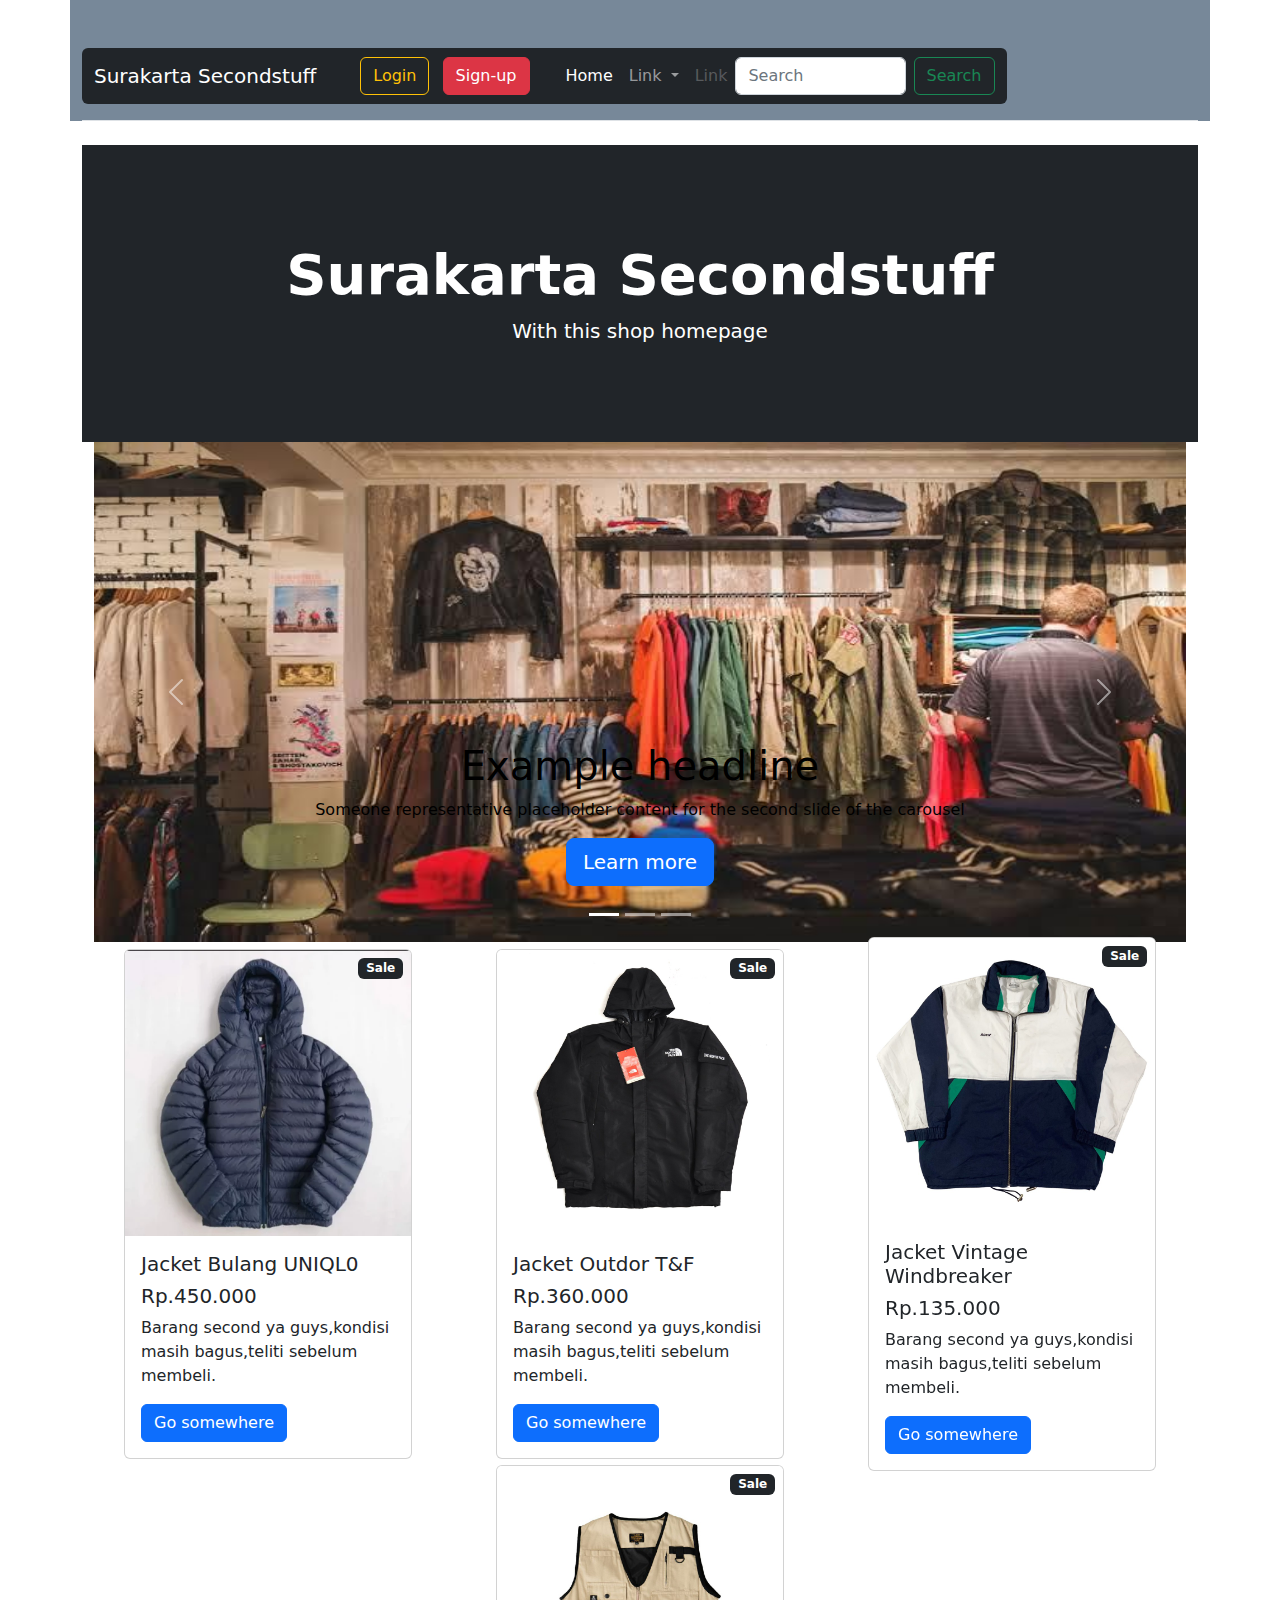
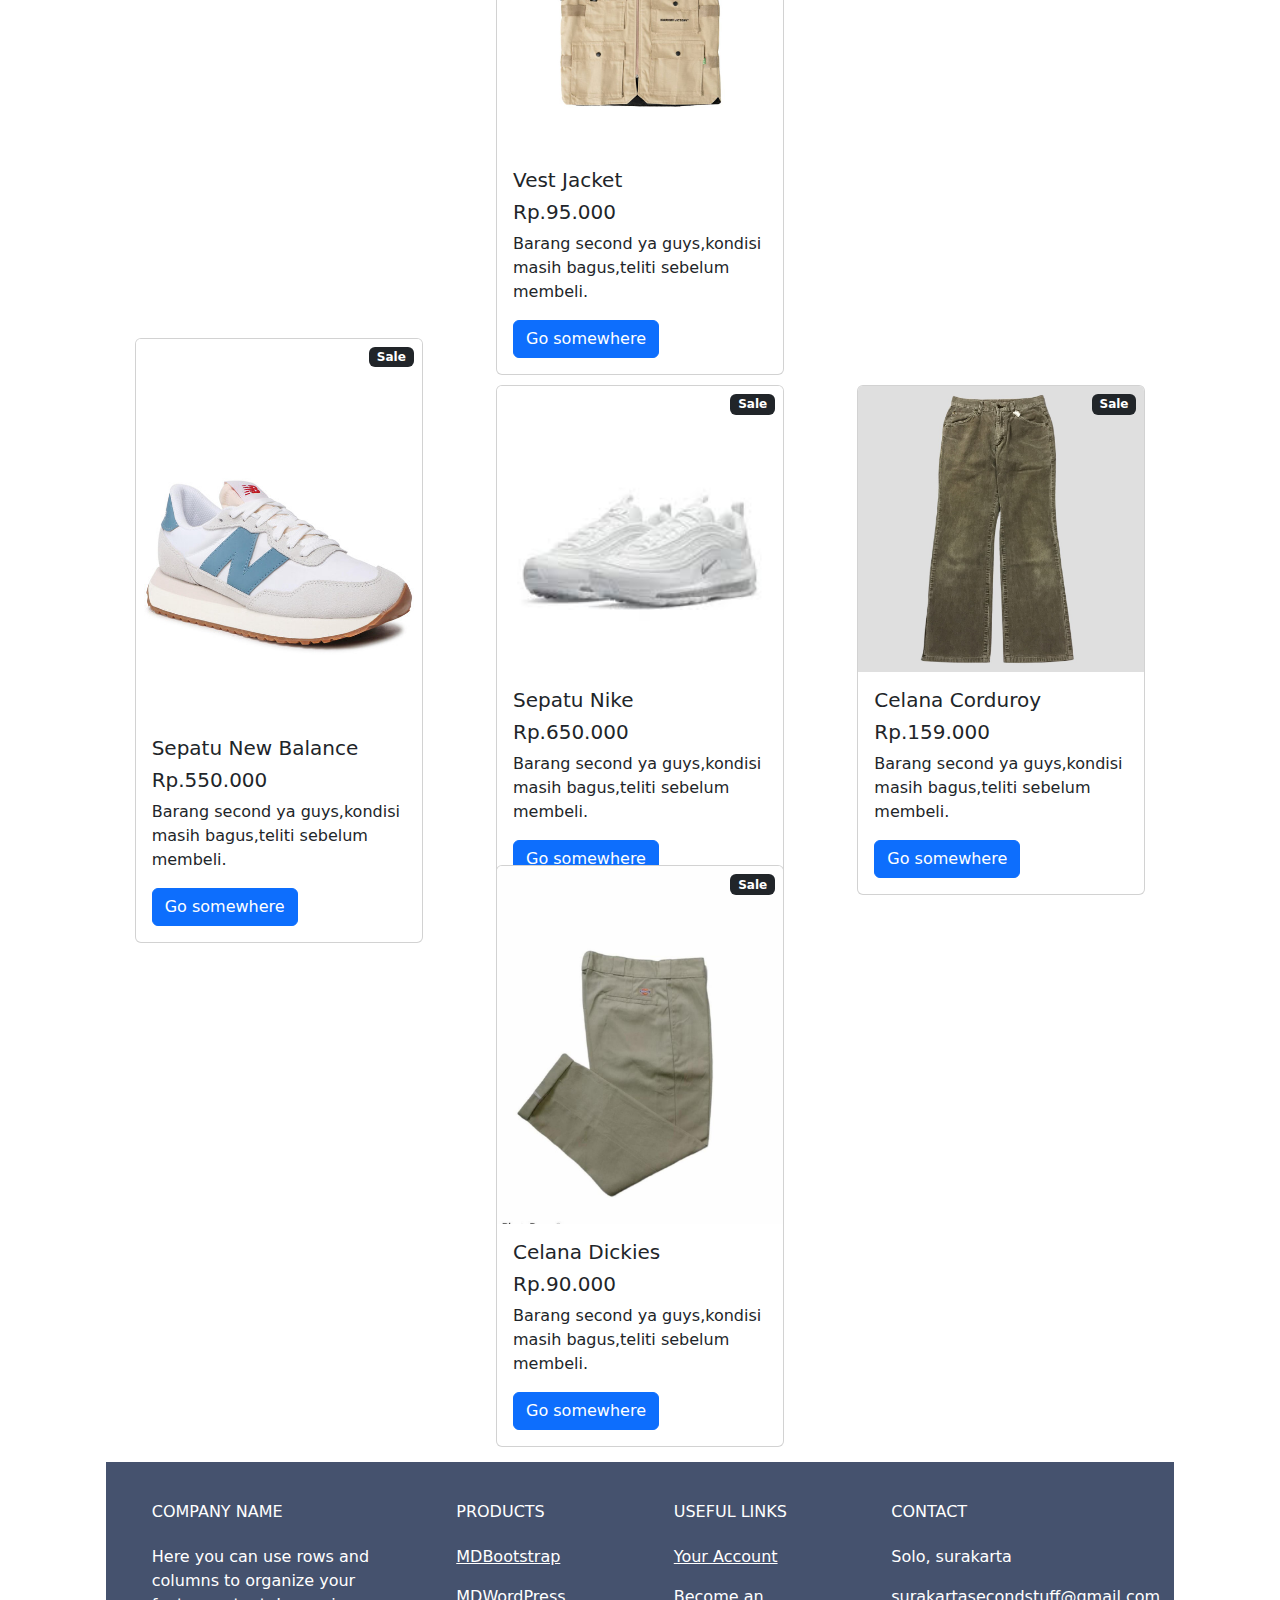
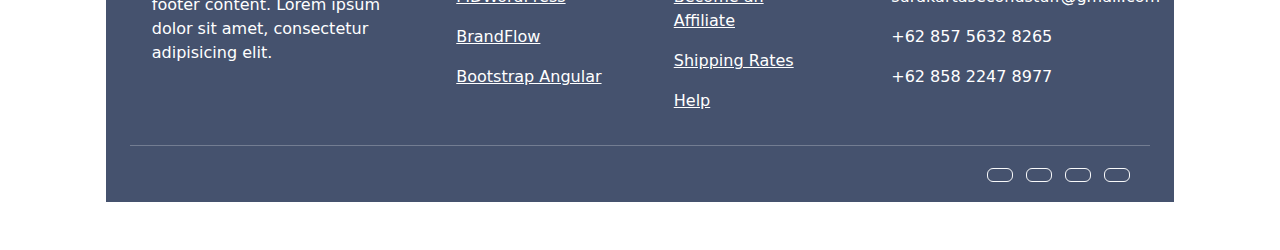
==== pertemuan5/code_navigasi.html @ 0fd48be4 "Add files via upload" ====
<!DOCTYPE html>
<html lang="en">

<head>
    <meta name="viewport" content="width=device-width, initial-scale=1.0" />
    <title>Layouting</title>
    <link rel="stylesheet" href="css/bootstrap.min.css" />
    <script src="js/bootstrap.min.js"></script>
    <link href="https://cdn.jsdelivr.net/npm/bootstrap@5.0.2/dist/css/bootstrap.min.css" rel="stylesheet" integrity="sha384-EVSTQN3/azprG1Anm3QDgpJLIm9Nao0Yz1ztcQTwFspd3yD65VohhpuuCOmLASjC" crossorigin="anonymous">
</head>


<body>
    <div class="container" style="background-color:rgb(119, 136, 153)">
        <header class="d-flex flex-wrap align-items-center justify-content-center justify-content-md-between py-3 mb-4 border-bottom">
            <a href="/" class="d-flex align-items-center col-md-3 mb-2 mb-md-0 text-dark text-decoration-none">
                <svg class="bi me-2" width="40" height="32" role="img" aria-label="Bootstrap"><use xlink:href="#bootstrap"></use></svg>
            </a>

            <nav class="navbar navbar-expand-lg rounded navbar-dark bg-dark">
                <div class="container">
                    <a class="navbar-brand" href="#">Surakarta Secondstuff</a>
                    <button class="navbar-toggler" type="button" data-bs-toggle="collapse" data-bs-target="#navbarScroll" aria-controls="navbarScroll" aria-expanded="false" aria-label="Toggle navigation">
                    <span class="navbar-toggler-icon"></span>
                  </button>
                    <div class="col-md-3 text-center">
                        <button type="button" class="btn btn-outline-warning me-2">Login</button>
                        <button type="button" class="btn btn-danger">Sign-up</button>
                    </div>
                    <div class="collapse navbar-collapse" id="navbarScroll">
                        <ul class="navbar-nav me-auto my-2 my-lg-0 navbar-nav-scroll" style="--bs-scroll-height: 100px;">
                            <li class="nav-item">
                                <a class="nav-link active" aria-current="page" href="#">Home</a>
                            </li>
                            <li class="nav-item dropdown">
                                <a class="nav-link dropdown-toggle" href="#" id="navbarScrollingDropdown" role="button" data-bs-toggle="dropdown" aria-expanded="false">
                          Link
                        </a>
                                <ul class="dropdown-menu" aria-labelledby="navbarScrollingDropdown">
                                    <li><a class="dropdown-item" href="#">Action</a></li>
                                    <li><a class="dropdown-item" href="#">Another action</a></li>
                                    <li>
                                        <hr class="dropdown-divider">
                                    </li>
                                    <li><a class="dropdown-item" href="#">Something else here</a></li>
                                </ul>
                            </li>
                            <li class="nav-item">
                                <a class="nav-link disabled" href="#" tabindex="-1" aria-disabled="true">Link</a>
                            </li>
                        </ul>
                        <form class="d-flex">
                            <input class="form-control me-2" type="search" placeholder="Search" aria-label="Search">
                            <button class="btn btn-outline-success" type="submit">Search</button>
                        </form>
                    </div>
                </div>
            </nav>
        </header>
    </div>
    <div class="container">
        <header class="bg-dark py-5">
            <div class="container px-4 px-lg-5 my-5">
                <div class="text-center text-white">
                    <h1 class="display-4 fw-bolder">Surakarta Secondstuff</h1>
                    <p class="lead fw-normal text-50 mb-0">With this shop homepage </p>
                </div>
            </div>
        </header>
        <div class="container" style="background-color:rgb(255, 255, 255)">
            <div id="myCarousel" class="carousel slide" data-bs-ride="carousel">
                <div class="carousel-indicators">
                    <button type="button" data-bs-target="#myCarousel" data-bs-slide-to="0" class="active" aria-label="Slide 1" aria-current="true"></button>
                    <button type="button" data-bs-target="#myCarousel" data-bs-slide-to="1" aria-label="Slide 2" class=""></button>
                    <button type="button" data-bs-target="#myCarousel" data-bs-slide-to="2" aria-label="Slide 3" class=""></button>
                </div>
                <div class="carousel-inner">
                    <div class="carousel-item active">
                        <img src="image/toko.jpeg" height="500px" class="d-block w-100" alt="....">
                        <div class="container">
                            <div class="carousel-caption text-start">
                                <div class="text-center text-black">
                                    <h1>Example headline</h1>
                                    <p>Someone representative placeholder content for the second slide of the carousel</p>
                                    <p><a class="btn btn-lg btn-primary" href="#">Learn more</a></p>
                                </div>
                            </div>
                        </div>
                    </div>
                    <div class="carousel-item">
                        <img src="image/toko2.jpg.crdownload" height="500px" class="d-block w-100" alt="....">
                        <div class="container">
                            <div class="carousel-caption">
                                <div class="text-center text-black">
                                    <h1>Another example headline.</h1>
                                    <p>Some representative placeholder content for the second slide of the carousel.</p>
                                    <p><a class="btn btn-lg btn-primary" href="#">Learn more</a></p>
                                </div>
                            </div>
                        </div>
                    </div>
                    <div class="carousel-item">
                        <img src="image/tortonadi.jpg" height="500px" class="d-block w-100" alt="....">
                        <div class="container">
                            <div class="carousel-caption text-end">
                                <div class="text-center text-black">
                                    <h1>One more for good measure.</h1>
                                    <p>Some representative placeholder content for the third slide of this carousel.</p>
                                    <p><a class="btn btn-lg btn-primary" href="#">Browse gallery</a></p>
                                </div>
                            </div>
                        </div>
                    </div>
                </div>
                <button class="carousel-control-prev" type="button" data-bs-target="#myCarousel" data-bs-slide="prev">
      <span class="carousel-control-prev-icon" aria-hidden="true"></span>
      <span class="visually-hidden">Previous</span>
    </button>
                <button class="carousel-control-next" type="button" data-bs-target="#myCarousel" data-bs-slide="next">
      <span class="carousel-control-next-icon" aria-hidden="true"></span>
      <span class="visually-hidden">Next</span>
    </button>
            </div>
            <div class="row my-1 ">
                <div class="col-xl col-6 d-flex align-items-center justify-content-center my-2" style="height: 500px;">
                    <div class="card" style="width: 18rem;">
                        <div class="badge bg-dark text-white position-absolute" style="top : 0.5rem ; right : 0.5rem">Sale</div>
                        <img src="image/jaketbulangjpeg.webp" class="card-img-top" alt="...">
                        <div class="card-body">
                            <h5 class="card-title">Jacket Bulang UNIQL0</h5>
                            <h5 class="card-title">Rp.450.000</h5>
                            <p class="card-text">Barang second ya guys,kondisi masih bagus,teliti sebelum membeli.</p>
                            <a href="#" class="btn btn-primary">Go somewhere</a>
                        </div>
                    </div>
                </div>
                <div class="col-xl col-6 d-flex align-items-center justify-content-center my-2" style="height:  500px;">
                    <div class="card" style="width: 18rem;">
                        <div class="badge bg-dark text-white position-absolute" style="top : 0.5rem ; right : 0.5rem">Sale</div>
                        <img src="image/jaketoutdor.jpg" class="card-img-top" alt="...">
                        <div class="card-body">
                            <h5 class="card-title">Jacket Outdor T&F</h5>
                            <h5 class="card-title">Rp.360.000</h5>
                            <p class="card-text">Barang second ya guys,kondisi masih bagus,teliti sebelum membeli.</p>
                            <a href="#" class="btn btn-primary">Go somewhere</a>
                        </div>
                    </div>
                </div>
                <div class="col-xl col-6 d-flex align-items-center justify-content-center my-2" style="height: 500px; ">
                    <div class="card" style="width: 18rem;">
                        <div class="badge bg-dark text-white position-absolute" style="top : 0.5rem ; right : 0.5rem">Sale</div>
                        <img src="image/jaketvintage.jpg" class="card-img-top" alt="...">
                        <div class="card-body">
                            <h5 class="card-title">Jacket Vintage Windbreaker</h5>
                            <h5 class="card-title">Rp.135.000</h5>
                            <p class="card-text">Barang second ya guys,kondisi masih bagus,teliti sebelum membeli.</p>
                            <a href="#" class="btn btn-primary">Go somewhere</a>
                        </div>
                    </div>
                </div>
                <div class="col-xl col-6 d-flex align-items-center justify-content-center my-2" style="height: 500px; ">
                    <div class="card" style="width: 18rem;">
                        <div class="badge bg-dark text-white position-absolute" style="top : 0.5rem ; right : 0.5rem">Sale</div>
                        <img src="image/vest jaket.jpg" class="card-img-top" alt="...">
                        <div class="card-body">
                            <h5 class="card-title">Vest Jacket </h5>
                            <h5 class="card-title">Rp.95.000</h5>
                            <p class="card-text">Barang second ya guys,kondisi masih bagus,teliti sebelum membeli.</p>
                            <a href="#" class="btn btn-primary">Go somewhere</a>
                        </div>
                    </div>
                </div>
            </div>
            <div class="row mx-1">
                <div class="col-xl col-6 d-flex align-items-center justify-content-center my-2" style="height: 500px; ">
                    <div class="card" style="width: 18rem;">
                        <div class="badge bg-dark text-white position-absolute" style="top : 0.5rem ; right : 0.5rem">Sale</div>
                        <img src="image/sepatu new balance.jpg" class="card-img-top" alt="...">
                        <div class="card-body">
                            <h5 class="card-title">Sepatu New Balance</h5>
                            <h5 class="card-title">Rp.550.000</h5>
                            <p class="card-text">Barang second ya guys,kondisi masih bagus,teliti sebelum membeli.</p>
                            <a href="#" class="btn btn-primary">Go somewhere</a>
                        </div>
                    </div>
                </div>
                <div class="col-xl col-6 d-flex align-items-center justify-content-center my-2" style="height:  500px; ">
                    <div class="card" style="width: 18rem;">
                        <div class="badge bg-dark text-white position-absolute" style="top : 0.5rem ; right : 0.5rem">Sale</div>
                        <img src="image/niqe.jpg" class="card-img-top" alt="...">
                        <div class="card-body">
                            <h5 class="card-title">Sepatu Nike</h5>
                            <h5 class="card-title">Rp.650.000</h5>
                            <p class="card-text">Barang second ya guys,kondisi masih bagus,teliti sebelum membeli.</p>
                            <a href="#" class="btn btn-primary">Go somewhere</a>
                        </div>
                    </div>
                </div>
                <div class="col-xl col-6 d-flex align-items-center justify-content-center my-2" style="height: 500px; ;">
                    <div class="card" style="width: 18rem;">
                        <div class="badge bg-dark text-white position-absolute" style="top : 0.5rem ; right : 0.5rem">Sale</div>
                        <img src="image/corduroy.jpg" class="card-img-top" alt="...">
                        <div class="card-body">
                            <h5 class="card-title">Celana Corduroy</h5>
                            <h5 class="card-title">Rp.159.000</h5>
                            <p class="card-text">Barang second ya guys,kondisi masih bagus,teliti sebelum membeli.</p>
                            <a href="#" class="btn btn-primary">Go somewhere</a>
                        </div>
                    </div>
                </div>
                <div class="col-xl col-6 d-flex align-items-center justify-content-center my-2" style="height: 500px; ">
                    <div class="card" style="width: 18rem;">
                        <div class="badge bg-dark text-white position-absolute" style="top : 0.5rem ; right : 0.5rem">Sale</div>
                        <img src="image/dickies.jpg" class="card-img-top" alt="...">
                        <div class="card-body">
                            <h5 class="card-title">Celana Dickies</h5>
                            <h5 class="card-title">Rp.90.000</h5>
                            <p class="card-text">Barang second ya guys,kondisi masih bagus,teliti sebelum membeli.</p>
                            <a href="#" class="btn btn-primary">Go somewhere</a>
                        </div>
                    </div>
                </div>
            </div>
            <div class="container my-5">
                <!-- Footer -->
                <footer class="text-center text-lg-start text-white" style="background-color: #45526e">
                    <!-- Grid container -->
                    <div class="container p-4 pb-0">
                        <!-- Section: Links -->
                        <section class="">
                            <!--Grid row-->
                            <div class="row">
                                <!-- Grid column -->
                                <div class="col-md-3 col-lg-3 col-xl-3 mx-auto mt-3">
                                    <h6 class="text-uppercase mb-4 font-weight-bold">
                                        Company name
                                    </h6>
                                    <p>
                                        Here you can use rows and columns to organize your footer content. Lorem ipsum dolor sit amet, consectetur adipisicing elit.
                                    </p>
                                </div>
                                <!-- Grid column -->

                                <hr class="w-100 clearfix d-md-none" />

                                <!-- Grid column -->
                                <div class="col-md-2 col-lg-2 col-xl-2 mx-auto mt-3">
                                    <h6 class="text-uppercase mb-4 font-weight-bold">Products</h6>
                                    <p>
                                        <a class="text-white">MDBootstrap</a>
                                    </p>
                                    <p>
                                        <a class="text-white">MDWordPress</a>
                                    </p>
                                    <p>
                                        <a class="text-white">BrandFlow</a>
                                    </p>
                                    <p>
                                        <a class="text-white">Bootstrap Angular</a>
                                    </p>
                                </div>
                                <!-- Grid column -->

                                <hr class="w-100 clearfix d-md-none" />

                                <!-- Grid column -->
                                <div class="col-md-3 col-lg-2 col-xl-2 mx-auto mt-3">
                                    <h6 class="text-uppercase mb-4 font-weight-bold">
                                        Useful links
                                    </h6>
                                    <p>
                                        <a class="text-white">Your Account</a>
                                    </p>
                                    <p>
                                        <a class="text-white">Become an Affiliate</a>
                                    </p>
                                    <p>
                                        <a class="text-white">Shipping Rates</a>
                                    </p>
                                    <p>
                                        <a class="text-white">Help</a>
                                    </p>
                                </div>

                                <!-- Grid column -->
                                <hr class="w-100 clearfix d-md-none" />

                                <!-- Grid column -->
                                <div class="col-md-4 col-lg-3 col-xl-3 mx-auto mt-3">
                                    <h6 class="text-uppercase mb-4 font-weight-bold">Contact</h6>
                                    <p><i class="fas fa-home mr-3"></i> Solo, surakarta </p>
                                    <p><i class="fas fa-envelope mr-3"></i> surakartasecondstuff@gmail.com</p>
                                    <p><i class="fas fa-phone mr-3"></i> +62 857 5632 8265</p>
                                    <p><i class="fas fa-print mr-3"></i> +62 858 2247 8977</p>
                                </div>
                                <!-- Grid column -->
                            </div>
                            <!--Grid row-->
                        </section>
                        <!-- Section: Links -->

                        <hr class="my-3">

                        <!-- Section: Copyright -->
                        <section class="p-3 pt-0">
                            <div class="row d-flex align-items-center">
                                <!-- Grid column -->
                                <div class="col-md-7 col-lg-8 text-center text-md-start">
                                </div>
                                <!-- Grid column -->

                                <!-- Grid column -->
                                <div class="col-md-5 col-lg-4 ml-lg-0 text-center text-md-end">
                                    <!-- Facebook -->
                                    <a class="btn btn-outline-light btn-floating m-1" class="text-white" role="button"><i class=""></i></a>

                                    <!-- Twitter -->
                                    <a class="btn btn-outline-light btn-floating m-1" class="text-white" role="button"><i class=""></i></a>

                                    <!-- Google -->
                                    <a class="btn btn-outline-light btn-floating m-1" class="text-white" role="button"><i class=""></i></a>

                                    <!-- Instagram -->
                                    <a class="btn btn-outline-light btn-floating m-1" class="text-white" role="button"><i class=""></i></a>
                                </div>
                                <!-- Grid column -->
                            </div>
                        </section>
                        <!-- Section: Copyright -->
                    </div>
                    <!-- Grid container -->
                </footer>
                <!-- Footer -->
            </div>
        </div>
    </div>
</body>

</html>
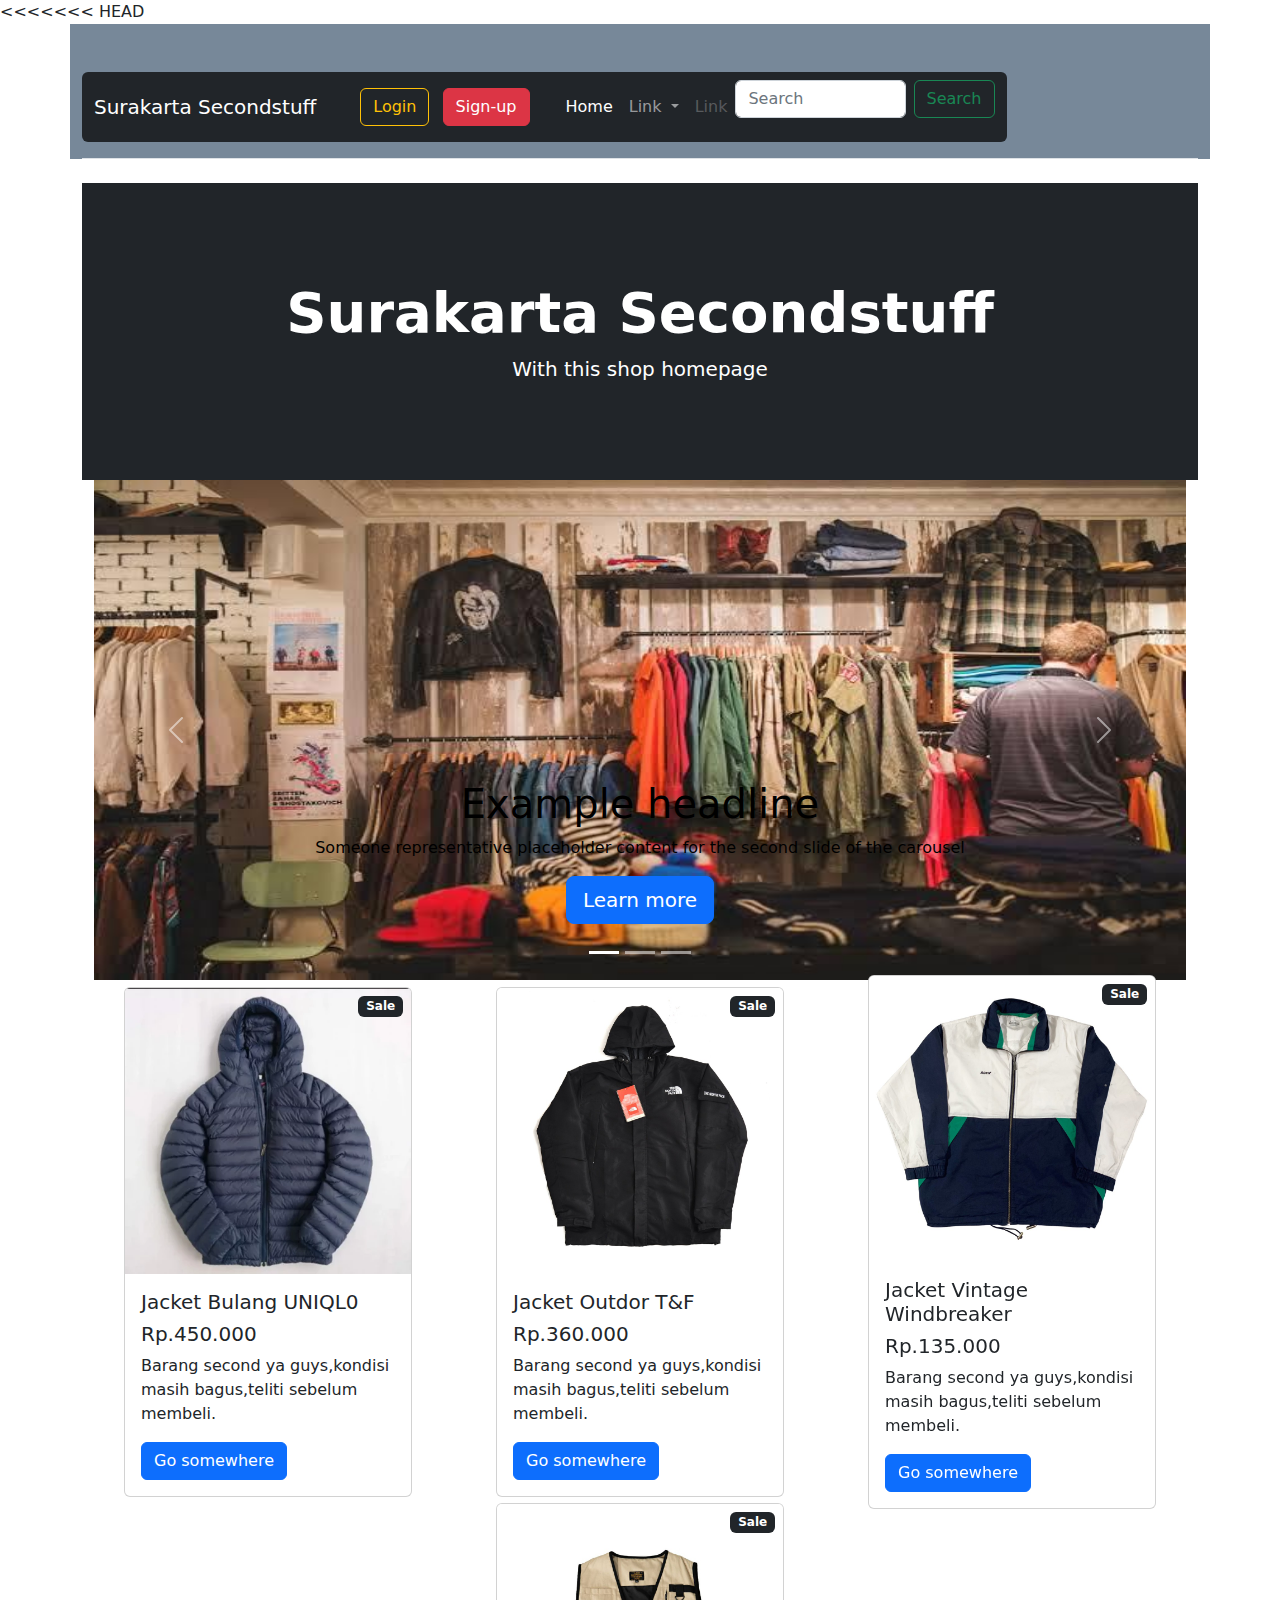
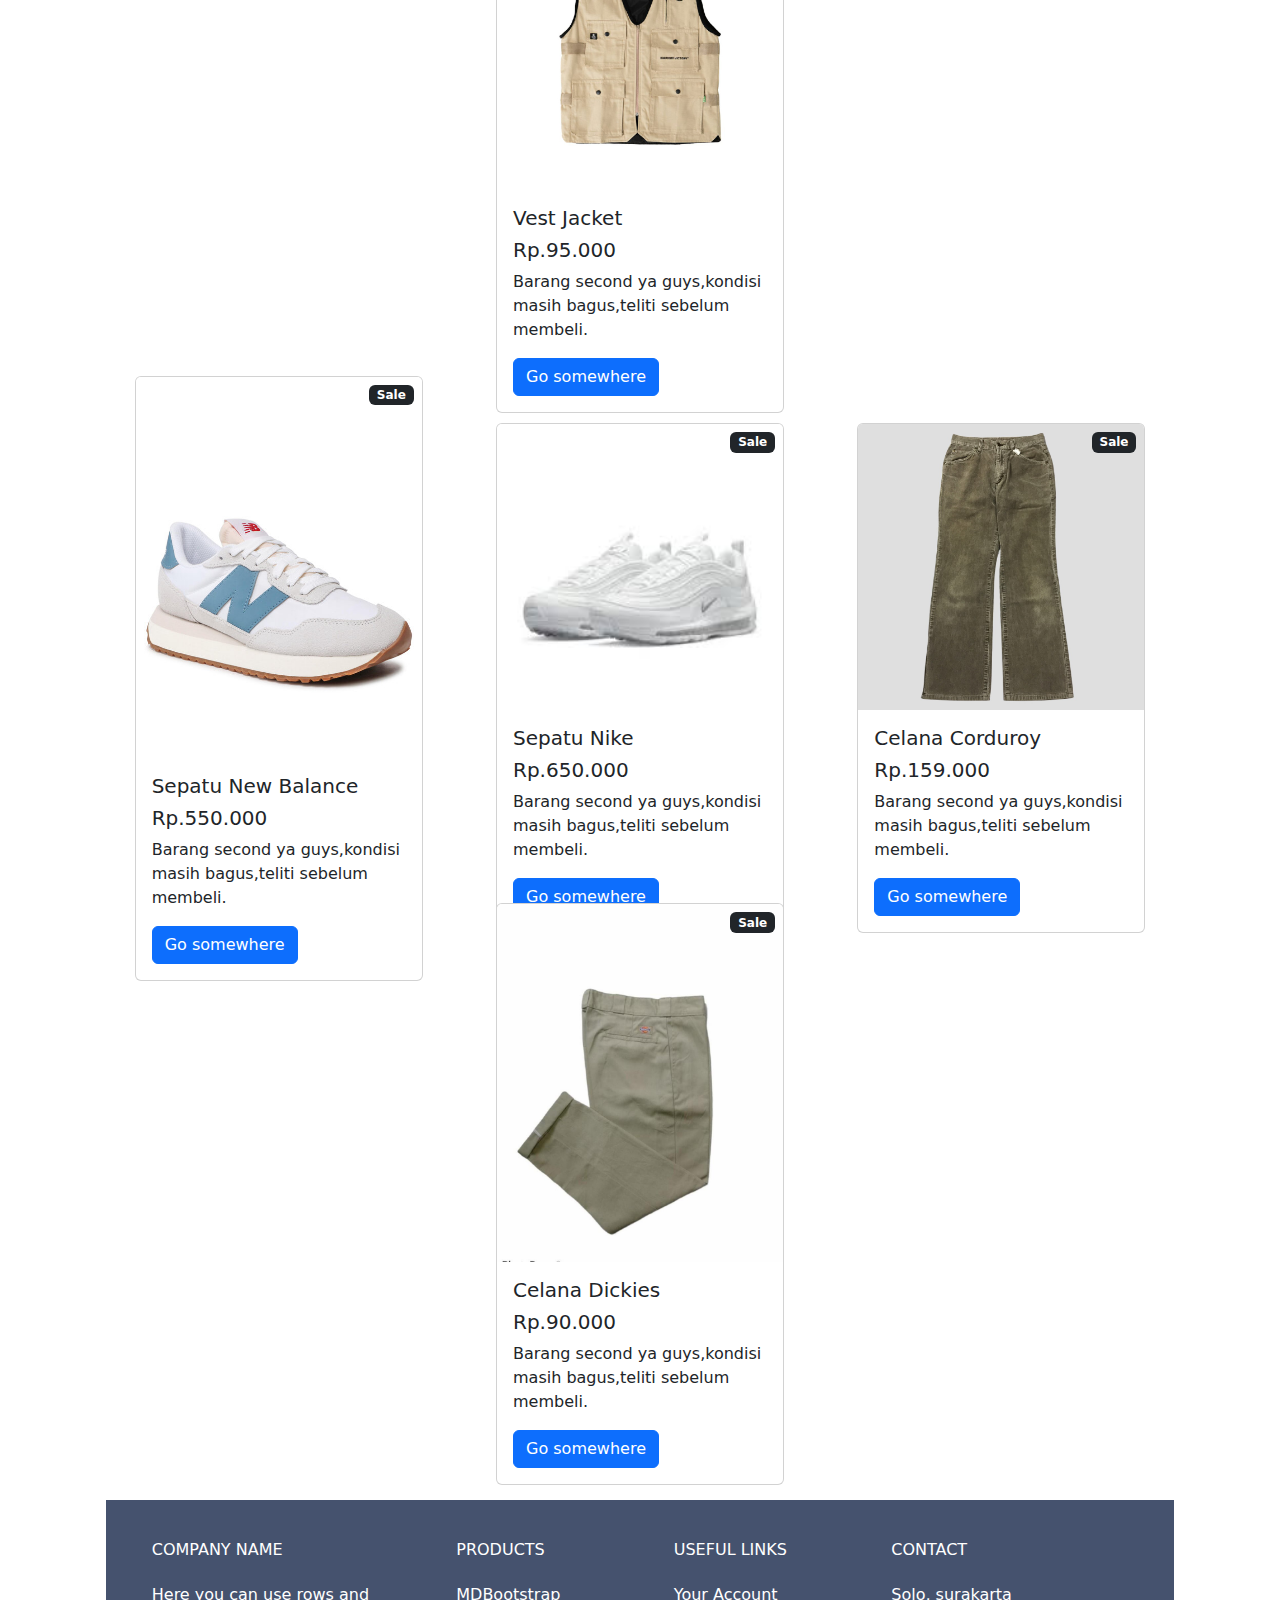
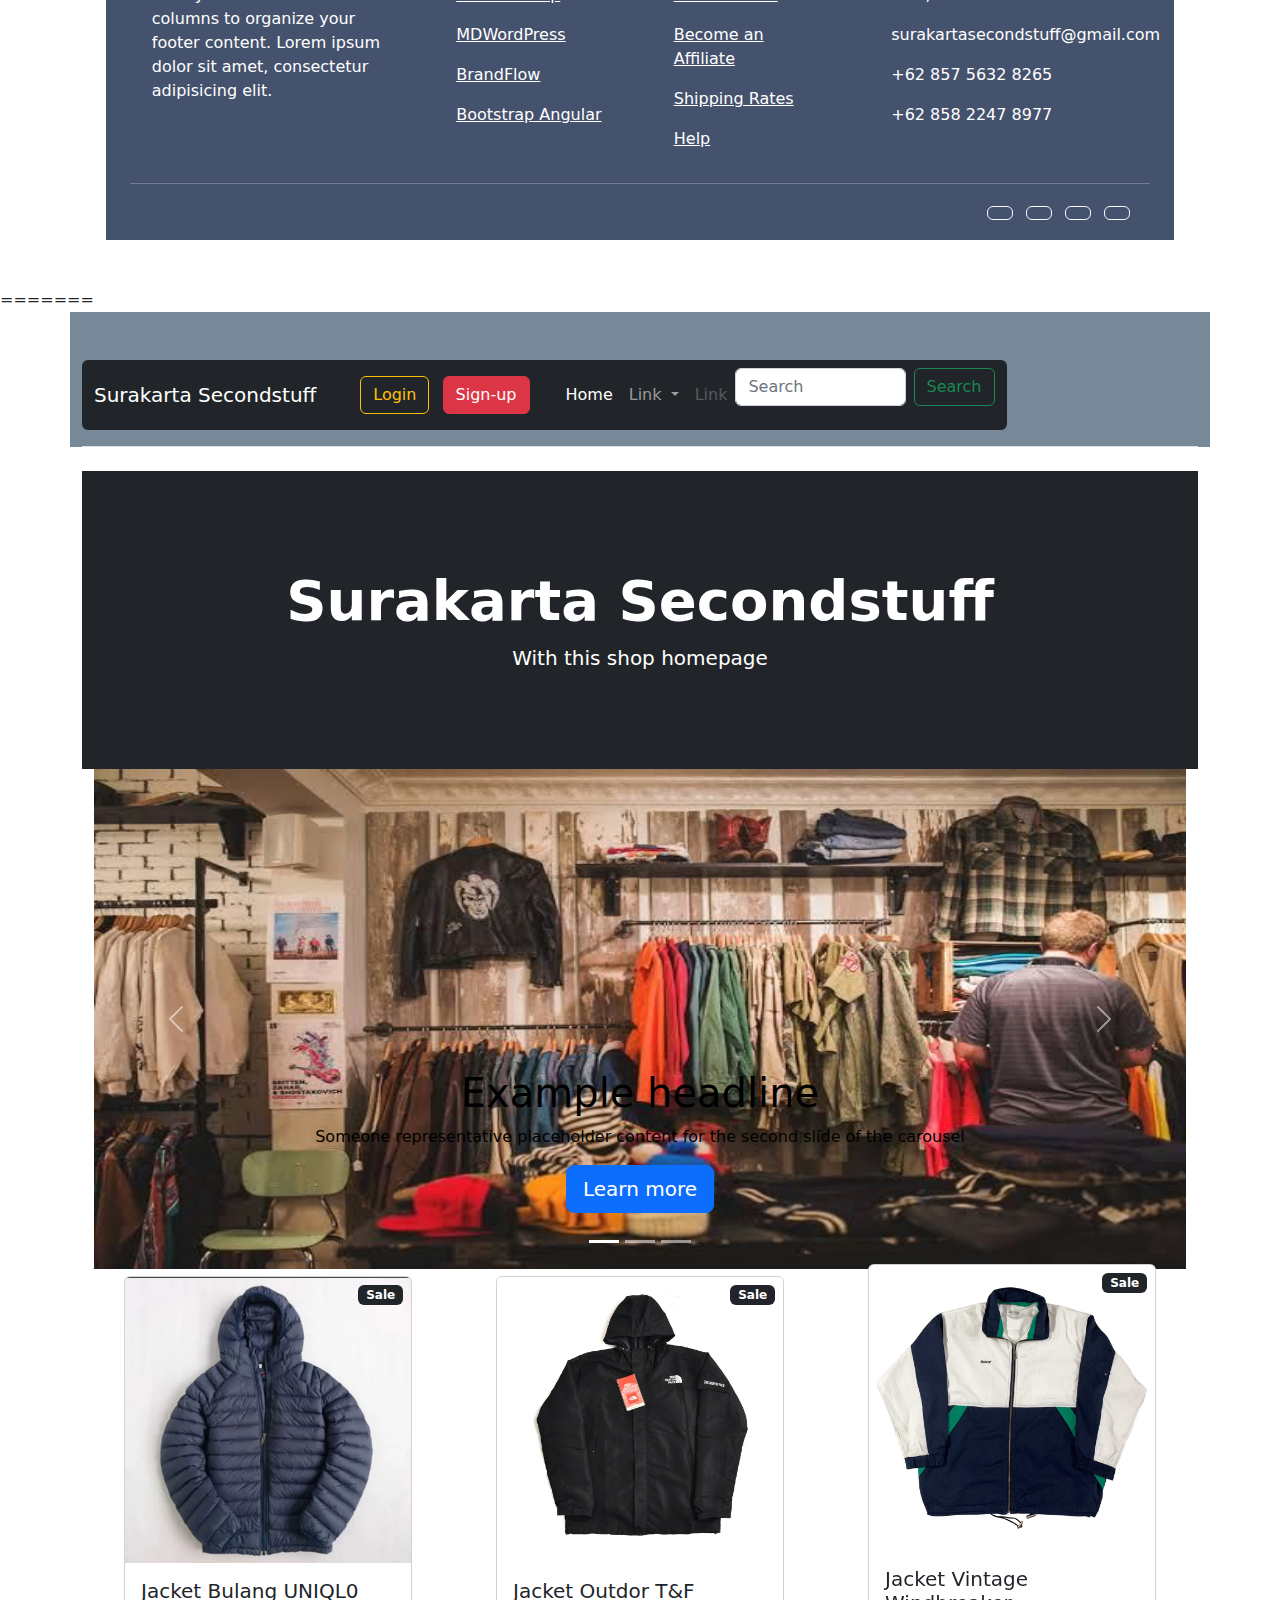
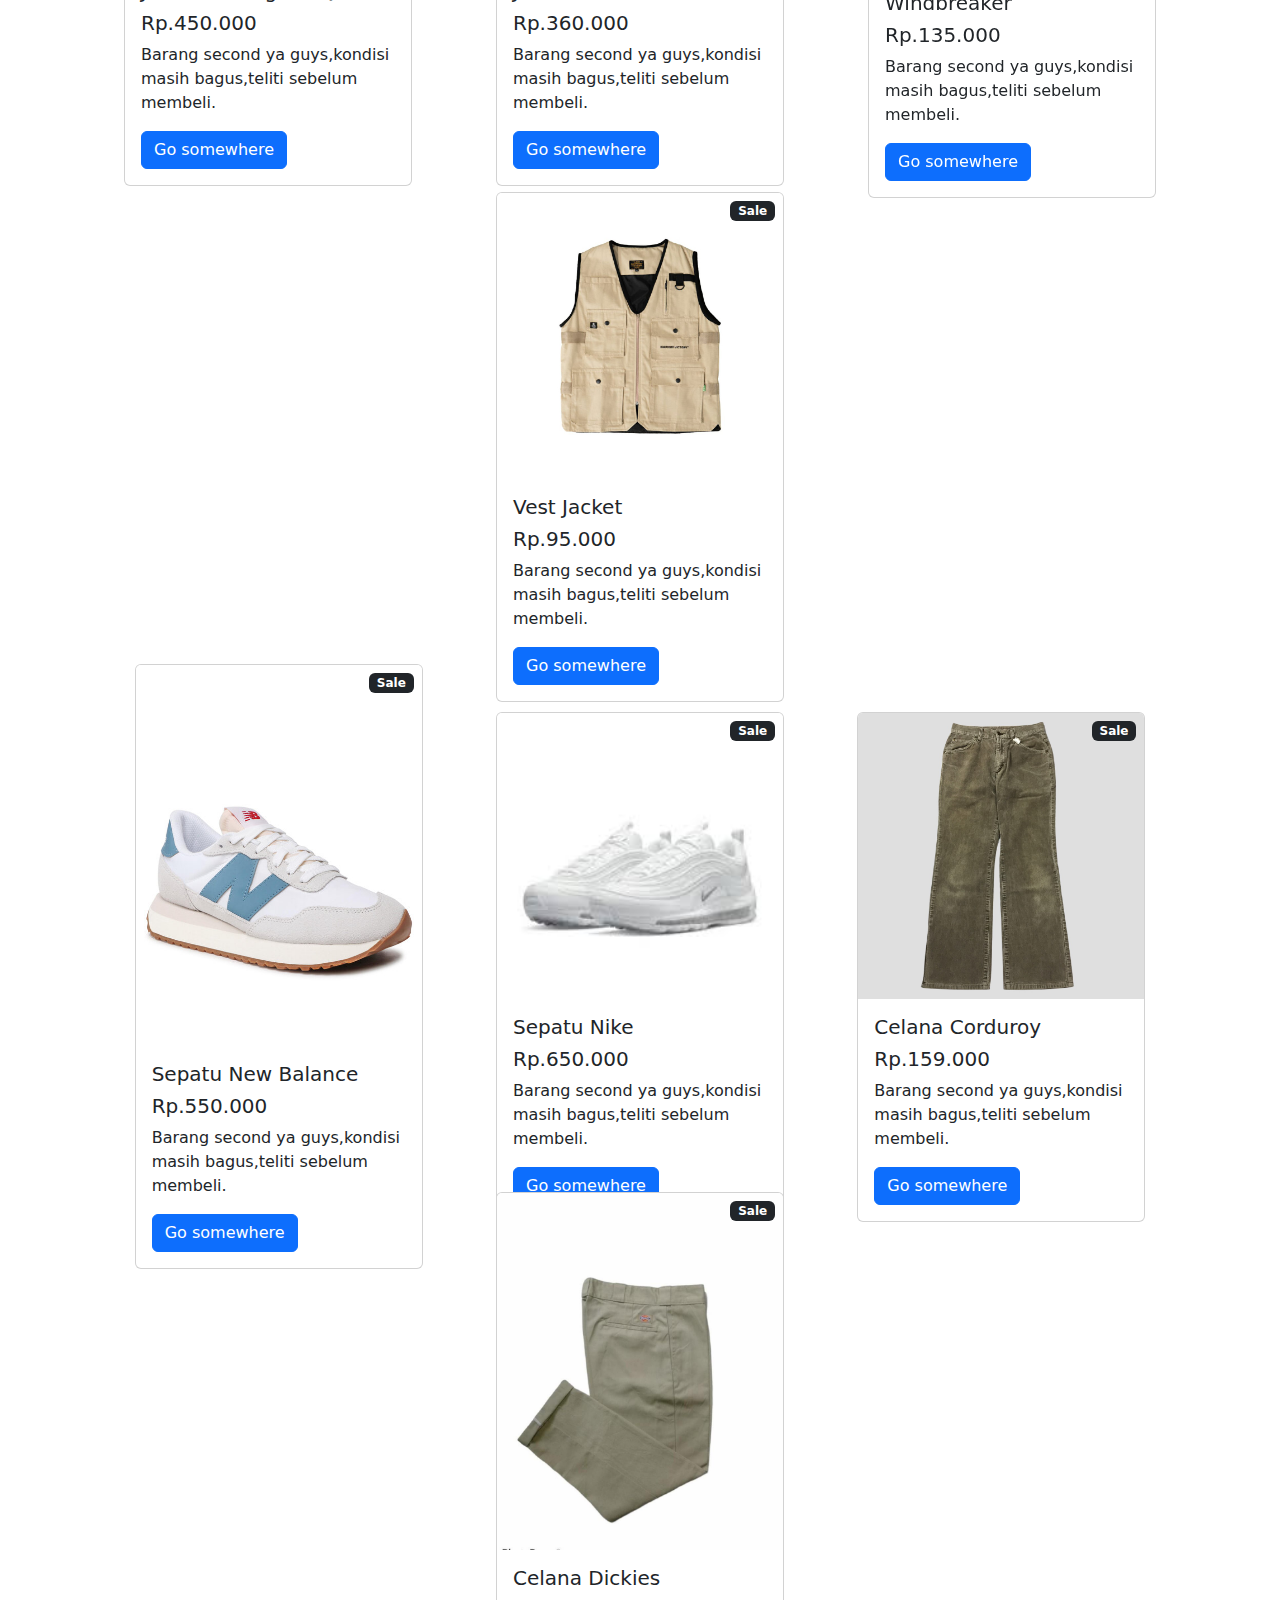
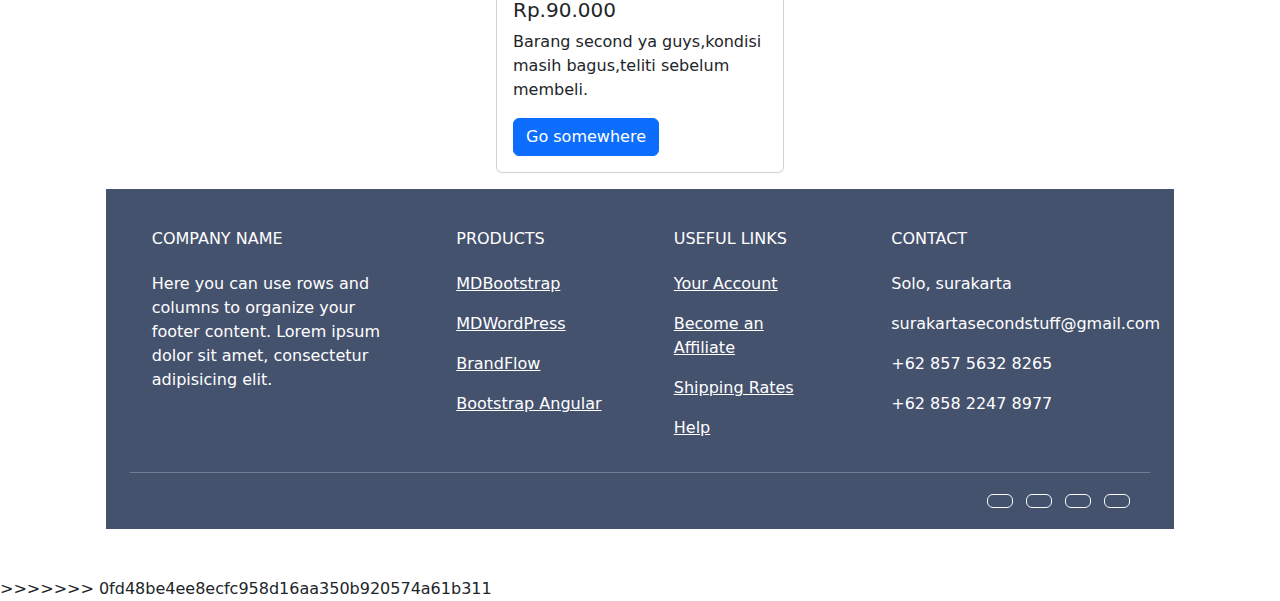
==== commit 547bde18: "tugass" ====
--- a/pertemuan5/code_navigasi.html
+++ b/pertemuan5/code_navigasi.html
@@ -1,339 +1,680 @@
-<!DOCTYPE html>
-<html lang="en">
-
-<head>
-    <meta name="viewport" content="width=device-width, initial-scale=1.0" />
-    <title>Layouting</title>
-    <link rel="stylesheet" href="css/bootstrap.min.css" />
-    <script src="js/bootstrap.min.js"></script>
-    <link href="https://cdn.jsdelivr.net/npm/bootstrap@5.0.2/dist/css/bootstrap.min.css" rel="stylesheet" integrity="sha384-EVSTQN3/azprG1Anm3QDgpJLIm9Nao0Yz1ztcQTwFspd3yD65VohhpuuCOmLASjC" crossorigin="anonymous">
-</head>
-
-
-<body>
-    <div class="container" style="background-color:rgb(119, 136, 153)">
-        <header class="d-flex flex-wrap align-items-center justify-content-center justify-content-md-between py-3 mb-4 border-bottom">
-            <a href="/" class="d-flex align-items-center col-md-3 mb-2 mb-md-0 text-dark text-decoration-none">
-                <svg class="bi me-2" width="40" height="32" role="img" aria-label="Bootstrap"><use xlink:href="#bootstrap"></use></svg>
-            </a>
-
-            <nav class="navbar navbar-expand-lg rounded navbar-dark bg-dark">
-                <div class="container">
-                    <a class="navbar-brand" href="#">Surakarta Secondstuff</a>
-                    <button class="navbar-toggler" type="button" data-bs-toggle="collapse" data-bs-target="#navbarScroll" aria-controls="navbarScroll" aria-expanded="false" aria-label="Toggle navigation">
-                    <span class="navbar-toggler-icon"></span>
-                  </button>
-                    <div class="col-md-3 text-center">
-                        <button type="button" class="btn btn-outline-warning me-2">Login</button>
-                        <button type="button" class="btn btn-danger">Sign-up</button>
-                    </div>
-                    <div class="collapse navbar-collapse" id="navbarScroll">
-                        <ul class="navbar-nav me-auto my-2 my-lg-0 navbar-nav-scroll" style="--bs-scroll-height: 100px;">
-                            <li class="nav-item">
-                                <a class="nav-link active" aria-current="page" href="#">Home</a>
-                            </li>
-                            <li class="nav-item dropdown">
-                                <a class="nav-link dropdown-toggle" href="#" id="navbarScrollingDropdown" role="button" data-bs-toggle="dropdown" aria-expanded="false">
-                          Link
-                        </a>
-                                <ul class="dropdown-menu" aria-labelledby="navbarScrollingDropdown">
-                                    <li><a class="dropdown-item" href="#">Action</a></li>
-                                    <li><a class="dropdown-item" href="#">Another action</a></li>
-                                    <li>
-                                        <hr class="dropdown-divider">
-                                    </li>
-                                    <li><a class="dropdown-item" href="#">Something else here</a></li>
-                                </ul>
-                            </li>
-                            <li class="nav-item">
-                                <a class="nav-link disabled" href="#" tabindex="-1" aria-disabled="true">Link</a>
-                            </li>
-                        </ul>
-                        <form class="d-flex">
-                            <input class="form-control me-2" type="search" placeholder="Search" aria-label="Search">
-                            <button class="btn btn-outline-success" type="submit">Search</button>
-                        </form>
-                    </div>
-                </div>
-            </nav>
-        </header>
-    </div>
-    <div class="container">
-        <header class="bg-dark py-5">
-            <div class="container px-4 px-lg-5 my-5">
-                <div class="text-center text-white">
-                    <h1 class="display-4 fw-bolder">Surakarta Secondstuff</h1>
-                    <p class="lead fw-normal text-50 mb-0">With this shop homepage </p>
-                </div>
-            </div>
-        </header>
-        <div class="container" style="background-color:rgb(255, 255, 255)">
-            <div id="myCarousel" class="carousel slide" data-bs-ride="carousel">
-                <div class="carousel-indicators">
-                    <button type="button" data-bs-target="#myCarousel" data-bs-slide-to="0" class="active" aria-label="Slide 1" aria-current="true"></button>
-                    <button type="button" data-bs-target="#myCarousel" data-bs-slide-to="1" aria-label="Slide 2" class=""></button>
-                    <button type="button" data-bs-target="#myCarousel" data-bs-slide-to="2" aria-label="Slide 3" class=""></button>
-                </div>
-                <div class="carousel-inner">
-                    <div class="carousel-item active">
-                        <img src="image/toko.jpeg" height="500px" class="d-block w-100" alt="....">
-                        <div class="container">
-                            <div class="carousel-caption text-start">
-                                <div class="text-center text-black">
-                                    <h1>Example headline</h1>
-                                    <p>Someone representative placeholder content for the second slide of the carousel</p>
-                                    <p><a class="btn btn-lg btn-primary" href="#">Learn more</a></p>
-                                </div>
-                            </div>
-                        </div>
-                    </div>
-                    <div class="carousel-item">
-                        <img src="image/toko2.jpg.crdownload" height="500px" class="d-block w-100" alt="....">
-                        <div class="container">
-                            <div class="carousel-caption">
-                                <div class="text-center text-black">
-                                    <h1>Another example headline.</h1>
-                                    <p>Some representative placeholder content for the second slide of the carousel.</p>
-                                    <p><a class="btn btn-lg btn-primary" href="#">Learn more</a></p>
-                                </div>
-                            </div>
-                        </div>
-                    </div>
-                    <div class="carousel-item">
-                        <img src="image/tortonadi.jpg" height="500px" class="d-block w-100" alt="....">
-                        <div class="container">
-                            <div class="carousel-caption text-end">
-                                <div class="text-center text-black">
-                                    <h1>One more for good measure.</h1>
-                                    <p>Some representative placeholder content for the third slide of this carousel.</p>
-                                    <p><a class="btn btn-lg btn-primary" href="#">Browse gallery</a></p>
-                                </div>
-                            </div>
-                        </div>
-                    </div>
-                </div>
-                <button class="carousel-control-prev" type="button" data-bs-target="#myCarousel" data-bs-slide="prev">
-      <span class="carousel-control-prev-icon" aria-hidden="true"></span>
-      <span class="visually-hidden">Previous</span>
-    </button>
-                <button class="carousel-control-next" type="button" data-bs-target="#myCarousel" data-bs-slide="next">
-      <span class="carousel-control-next-icon" aria-hidden="true"></span>
-      <span class="visually-hidden">Next</span>
-    </button>
-            </div>
-            <div class="row my-1 ">
-                <div class="col-xl col-6 d-flex align-items-center justify-content-center my-2" style="height: 500px;">
-                    <div class="card" style="width: 18rem;">
-                        <div class="badge bg-dark text-white position-absolute" style="top : 0.5rem ; right : 0.5rem">Sale</div>
-                        <img src="image/jaketbulangjpeg.webp" class="card-img-top" alt="...">
-                        <div class="card-body">
-                            <h5 class="card-title">Jacket Bulang UNIQL0</h5>
-                            <h5 class="card-title">Rp.450.000</h5>
-                            <p class="card-text">Barang second ya guys,kondisi masih bagus,teliti sebelum membeli.</p>
-                            <a href="#" class="btn btn-primary">Go somewhere</a>
-                        </div>
-                    </div>
-                </div>
-                <div class="col-xl col-6 d-flex align-items-center justify-content-center my-2" style="height:  500px;">
-                    <div class="card" style="width: 18rem;">
-                        <div class="badge bg-dark text-white position-absolute" style="top : 0.5rem ; right : 0.5rem">Sale</div>
-                        <img src="image/jaketoutdor.jpg" class="card-img-top" alt="...">
-                        <div class="card-body">
-                            <h5 class="card-title">Jacket Outdor T&F</h5>
-                            <h5 class="card-title">Rp.360.000</h5>
-                            <p class="card-text">Barang second ya guys,kondisi masih bagus,teliti sebelum membeli.</p>
-                            <a href="#" class="btn btn-primary">Go somewhere</a>
-                        </div>
-                    </div>
-                </div>
-                <div class="col-xl col-6 d-flex align-items-center justify-content-center my-2" style="height: 500px; ">
-                    <div class="card" style="width: 18rem;">
-                        <div class="badge bg-dark text-white position-absolute" style="top : 0.5rem ; right : 0.5rem">Sale</div>
-                        <img src="image/jaketvintage.jpg" class="card-img-top" alt="...">
-                        <div class="card-body">
-                            <h5 class="card-title">Jacket Vintage Windbreaker</h5>
-                            <h5 class="card-title">Rp.135.000</h5>
-                            <p class="card-text">Barang second ya guys,kondisi masih bagus,teliti sebelum membeli.</p>
-                            <a href="#" class="btn btn-primary">Go somewhere</a>
-                        </div>
-                    </div>
-                </div>
-                <div class="col-xl col-6 d-flex align-items-center justify-content-center my-2" style="height: 500px; ">
-                    <div class="card" style="width: 18rem;">
-                        <div class="badge bg-dark text-white position-absolute" style="top : 0.5rem ; right : 0.5rem">Sale</div>
-                        <img src="image/vest jaket.jpg" class="card-img-top" alt="...">
-                        <div class="card-body">
-                            <h5 class="card-title">Vest Jacket </h5>
-                            <h5 class="card-title">Rp.95.000</h5>
-                            <p class="card-text">Barang second ya guys,kondisi masih bagus,teliti sebelum membeli.</p>
-                            <a href="#" class="btn btn-primary">Go somewhere</a>
-                        </div>
-                    </div>
-                </div>
-            </div>
-            <div class="row mx-1">
-                <div class="col-xl col-6 d-flex align-items-center justify-content-center my-2" style="height: 500px; ">
-                    <div class="card" style="width: 18rem;">
-                        <div class="badge bg-dark text-white position-absolute" style="top : 0.5rem ; right : 0.5rem">Sale</div>
-                        <img src="image/sepatu new balance.jpg" class="card-img-top" alt="...">
-                        <div class="card-body">
-                            <h5 class="card-title">Sepatu New Balance</h5>
-                            <h5 class="card-title">Rp.550.000</h5>
-                            <p class="card-text">Barang second ya guys,kondisi masih bagus,teliti sebelum membeli.</p>
-                            <a href="#" class="btn btn-primary">Go somewhere</a>
-                        </div>
-                    </div>
-                </div>
-                <div class="col-xl col-6 d-flex align-items-center justify-content-center my-2" style="height:  500px; ">
-                    <div class="card" style="width: 18rem;">
-                        <div class="badge bg-dark text-white position-absolute" style="top : 0.5rem ; right : 0.5rem">Sale</div>
-                        <img src="image/niqe.jpg" class="card-img-top" alt="...">
-                        <div class="card-body">
-                            <h5 class="card-title">Sepatu Nike</h5>
-                            <h5 class="card-title">Rp.650.000</h5>
-                            <p class="card-text">Barang second ya guys,kondisi masih bagus,teliti sebelum membeli.</p>
-                            <a href="#" class="btn btn-primary">Go somewhere</a>
-                        </div>
-                    </div>
-                </div>
-                <div class="col-xl col-6 d-flex align-items-center justify-content-center my-2" style="height: 500px; ;">
-                    <div class="card" style="width: 18rem;">
-                        <div class="badge bg-dark text-white position-absolute" style="top : 0.5rem ; right : 0.5rem">Sale</div>
-                        <img src="image/corduroy.jpg" class="card-img-top" alt="...">
-                        <div class="card-body">
-                            <h5 class="card-title">Celana Corduroy</h5>
-                            <h5 class="card-title">Rp.159.000</h5>
-                            <p class="card-text">Barang second ya guys,kondisi masih bagus,teliti sebelum membeli.</p>
-                            <a href="#" class="btn btn-primary">Go somewhere</a>
-                        </div>
-                    </div>
-                </div>
-                <div class="col-xl col-6 d-flex align-items-center justify-content-center my-2" style="height: 500px; ">
-                    <div class="card" style="width: 18rem;">
-                        <div class="badge bg-dark text-white position-absolute" style="top : 0.5rem ; right : 0.5rem">Sale</div>
-                        <img src="image/dickies.jpg" class="card-img-top" alt="...">
-                        <div class="card-body">
-                            <h5 class="card-title">Celana Dickies</h5>
-                            <h5 class="card-title">Rp.90.000</h5>
-                            <p class="card-text">Barang second ya guys,kondisi masih bagus,teliti sebelum membeli.</p>
-                            <a href="#" class="btn btn-primary">Go somewhere</a>
-                        </div>
-                    </div>
-                </div>
-            </div>
-            <div class="container my-5">
-                <!-- Footer -->
-                <footer class="text-center text-lg-start text-white" style="background-color: #45526e">
-                    <!-- Grid container -->
-                    <div class="container p-4 pb-0">
-                        <!-- Section: Links -->
-                        <section class="">
-                            <!--Grid row-->
-                            <div class="row">
-                                <!-- Grid column -->
-                                <div class="col-md-3 col-lg-3 col-xl-3 mx-auto mt-3">
-                                    <h6 class="text-uppercase mb-4 font-weight-bold">
-                                        Company name
-                                    </h6>
-                                    <p>
-                                        Here you can use rows and columns to organize your footer content. Lorem ipsum dolor sit amet, consectetur adipisicing elit.
-                                    </p>
-                                </div>
-                                <!-- Grid column -->
-
-                                <hr class="w-100 clearfix d-md-none" />
-
-                                <!-- Grid column -->
-                                <div class="col-md-2 col-lg-2 col-xl-2 mx-auto mt-3">
-                                    <h6 class="text-uppercase mb-4 font-weight-bold">Products</h6>
-                                    <p>
-                                        <a class="text-white">MDBootstrap</a>
-                                    </p>
-                                    <p>
-                                        <a class="text-white">MDWordPress</a>
-                                    </p>
-                                    <p>
-                                        <a class="text-white">BrandFlow</a>
-                                    </p>
-                                    <p>
-                                        <a class="text-white">Bootstrap Angular</a>
-                                    </p>
-                                </div>
-                                <!-- Grid column -->
-
-                                <hr class="w-100 clearfix d-md-none" />
-
-                                <!-- Grid column -->
-                                <div class="col-md-3 col-lg-2 col-xl-2 mx-auto mt-3">
-                                    <h6 class="text-uppercase mb-4 font-weight-bold">
-                                        Useful links
-                                    </h6>
-                                    <p>
-                                        <a class="text-white">Your Account</a>
-                                    </p>
-                                    <p>
-                                        <a class="text-white">Become an Affiliate</a>
-                                    </p>
-                                    <p>
-                                        <a class="text-white">Shipping Rates</a>
-                                    </p>
-                                    <p>
-                                        <a class="text-white">Help</a>
-                                    </p>
-                                </div>
-
-                                <!-- Grid column -->
-                                <hr class="w-100 clearfix d-md-none" />
-
-                                <!-- Grid column -->
-                                <div class="col-md-4 col-lg-3 col-xl-3 mx-auto mt-3">
-                                    <h6 class="text-uppercase mb-4 font-weight-bold">Contact</h6>
-                                    <p><i class="fas fa-home mr-3"></i> Solo, surakarta </p>
-                                    <p><i class="fas fa-envelope mr-3"></i> surakartasecondstuff@gmail.com</p>
-                                    <p><i class="fas fa-phone mr-3"></i> +62 857 5632 8265</p>
-                                    <p><i class="fas fa-print mr-3"></i> +62 858 2247 8977</p>
-                                </div>
-                                <!-- Grid column -->
-                            </div>
-                            <!--Grid row-->
-                        </section>
-                        <!-- Section: Links -->
-
-                        <hr class="my-3">
-
-                        <!-- Section: Copyright -->
-                        <section class="p-3 pt-0">
-                            <div class="row d-flex align-items-center">
-                                <!-- Grid column -->
-                                <div class="col-md-7 col-lg-8 text-center text-md-start">
-                                </div>
-                                <!-- Grid column -->
-
-                                <!-- Grid column -->
-                                <div class="col-md-5 col-lg-4 ml-lg-0 text-center text-md-end">
-                                    <!-- Facebook -->
-                                    <a class="btn btn-outline-light btn-floating m-1" class="text-white" role="button"><i class=""></i></a>
-
-                                    <!-- Twitter -->
-                                    <a class="btn btn-outline-light btn-floating m-1" class="text-white" role="button"><i class=""></i></a>
-
-                                    <!-- Google -->
-                                    <a class="btn btn-outline-light btn-floating m-1" class="text-white" role="button"><i class=""></i></a>
-
-                                    <!-- Instagram -->
-                                    <a class="btn btn-outline-light btn-floating m-1" class="text-white" role="button"><i class=""></i></a>
-                                </div>
-                                <!-- Grid column -->
-                            </div>
-                        </section>
-                        <!-- Section: Copyright -->
-                    </div>
-                    <!-- Grid container -->
-                </footer>
-                <!-- Footer -->
-            </div>
-        </div>
-    </div>
-</body>
-
+<<<<<<< HEAD
+<!DOCTYPE html>
+<html lang="en">
+
+<head>
+    <meta name="viewport" content="width=device-width, initial-scale=1.0" />
+    <title>Layouting</title>
+    <link rel="stylesheet" href="css/bootstrap.min.css" />
+    <script src="js/bootstrap.min.js"></script>
+    <link href="https://cdn.jsdelivr.net/npm/bootstrap@5.0.2/dist/css/bootstrap.min.css" rel="stylesheet" integrity="sha384-EVSTQN3/azprG1Anm3QDgpJLIm9Nao0Yz1ztcQTwFspd3yD65VohhpuuCOmLASjC" crossorigin="anonymous">
+</head>
+
+
+<body>
+    <div class="container" style="background-color:rgb(119, 136, 153)">
+        <header class="d-flex flex-wrap align-items-center justify-content-center justify-content-md-between py-3 mb-4 border-bottom">
+            <a href="/" class="d-flex align-items-center col-md-3 mb-2 mb-md-0 text-dark text-decoration-none">
+                <svg class="bi me-2" width="40" height="32" role="img" aria-label="Bootstrap"><use xlink:href="#bootstrap"></use></svg>
+            </a>
+
+            <nav class="navbar navbar-expand-lg rounded navbar-dark bg-dark">
+                <div class="container">
+                    <a class="navbar-brand" href="#">Surakarta Secondstuff</a>
+                    <button class="navbar-toggler" type="button" data-bs-toggle="collapse" data-bs-target="#navbarScroll" aria-controls="navbarScroll" aria-expanded="false" aria-label="Toggle navigation">
+                    <span class="navbar-toggler-icon"></span>
+                  </button>
+                    <div class="col-md-3 text-center">
+                        <button type="button" class="btn btn-outline-warning me-2">Login</button>
+                        <button type="button" class="btn btn-danger">Sign-up</button>
+                    </div>
+                    <div class="collapse navbar-collapse" id="navbarScroll">
+                        <ul class="navbar-nav me-auto my-2 my-lg-0 navbar-nav-scroll" style="--bs-scroll-height: 100px;">
+                            <li class="nav-item">
+                                <a class="nav-link active" aria-current="page" href="#">Home</a>
+                            </li>
+                            <li class="nav-item dropdown">
+                                <a class="nav-link dropdown-toggle" href="#" id="navbarScrollingDropdown" role="button" data-bs-toggle="dropdown" aria-expanded="false">
+                          Link
+                        </a>
+                                <ul class="dropdown-menu" aria-labelledby="navbarScrollingDropdown">
+                                    <li><a class="dropdown-item" href="#">Action</a></li>
+                                    <li><a class="dropdown-item" href="#">Another action</a></li>
+                                    <li>
+                                        <hr class="dropdown-divider">
+                                    </li>
+                                    <li><a class="dropdown-item" href="#">Something else here</a></li>
+                                </ul>
+                            </li>
+                            <li class="nav-item">
+                                <a class="nav-link disabled" href="#" tabindex="-1" aria-disabled="true">Link</a>
+                            </li>
+                        </ul>
+                        <form class="d-flex">
+                            <input class="form-control me-2" type="search" placeholder="Search" aria-label="Search">
+                            <button class="btn btn-outline-success" type="submit">Search</button>
+                        </form>
+                    </div>
+                </div>
+            </nav>
+        </header>
+    </div>
+    <div class="container">
+        <header class="bg-dark py-5">
+            <div class="container px-4 px-lg-5 my-5">
+                <div class="text-center text-white">
+                    <h1 class="display-4 fw-bolder">Surakarta Secondstuff</h1>
+                    <p class="lead fw-normal text-50 mb-0">With this shop homepage </p>
+                </div>
+            </div>
+        </header>
+        <div class="container" style="background-color:rgb(255, 255, 255)">
+            <div id="myCarousel" class="carousel slide" data-bs-ride="carousel">
+                <div class="carousel-indicators">
+                    <button type="button" data-bs-target="#myCarousel" data-bs-slide-to="0" class="active" aria-label="Slide 1" aria-current="true"></button>
+                    <button type="button" data-bs-target="#myCarousel" data-bs-slide-to="1" aria-label="Slide 2" class=""></button>
+                    <button type="button" data-bs-target="#myCarousel" data-bs-slide-to="2" aria-label="Slide 3" class=""></button>
+                </div>
+                <div class="carousel-inner">
+                    <div class="carousel-item active">
+                        <img src="image/toko.jpeg" height="500px" class="d-block w-100" alt="....">
+                        <div class="container">
+                            <div class="carousel-caption text-start">
+                                <div class="text-center text-black">
+                                    <h1>Example headline</h1>
+                                    <p>Someone representative placeholder content for the second slide of the carousel</p>
+                                    <p><a class="btn btn-lg btn-primary" href="#">Learn more</a></p>
+                                </div>
+                            </div>
+                        </div>
+                    </div>
+                    <div class="carousel-item">
+                        <img src="image/toko2.jpg.crdownload" height="500px" class="d-block w-100" alt="....">
+                        <div class="container">
+                            <div class="carousel-caption">
+                                <div class="text-center text-black">
+                                    <h1>Another example headline.</h1>
+                                    <p>Some representative placeholder content for the second slide of the carousel.</p>
+                                    <p><a class="btn btn-lg btn-primary" href="#">Learn more</a></p>
+                                </div>
+                            </div>
+                        </div>
+                    </div>
+                    <div class="carousel-item">
+                        <img src="image/tortonadi.jpg" height="500px" class="d-block w-100" alt="....">
+                        <div class="container">
+                            <div class="carousel-caption text-end">
+                                <div class="text-center text-black">
+                                    <h1>One more for good measure.</h1>
+                                    <p>Some representative placeholder content for the third slide of this carousel.</p>
+                                    <p><a class="btn btn-lg btn-primary" href="#">Browse gallery</a></p>
+                                </div>
+                            </div>
+                        </div>
+                    </div>
+                </div>
+                <button class="carousel-control-prev" type="button" data-bs-target="#myCarousel" data-bs-slide="prev">
+      <span class="carousel-control-prev-icon" aria-hidden="true"></span>
+      <span class="visually-hidden">Previous</span>
+    </button>
+                <button class="carousel-control-next" type="button" data-bs-target="#myCarousel" data-bs-slide="next">
+      <span class="carousel-control-next-icon" aria-hidden="true"></span>
+      <span class="visually-hidden">Next</span>
+    </button>
+            </div>
+            <div class="row my-1 ">
+                <div class="col-xl col-6 d-flex align-items-center justify-content-center my-2" style="height: 500px;">
+                    <div class="card" style="width: 18rem;">
+                        <div class="badge bg-dark text-white position-absolute" style="top : 0.5rem ; right : 0.5rem">Sale</div>
+                        <img src="image/jaketbulangjpeg.webp" class="card-img-top" alt="...">
+                        <div class="card-body">
+                            <h5 class="card-title">Jacket Bulang UNIQL0</h5>
+                            <h5 class="card-title">Rp.450.000</h5>
+                            <p class="card-text">Barang second ya guys,kondisi masih bagus,teliti sebelum membeli.</p>
+                            <a href="#" class="btn btn-primary">Go somewhere</a>
+                        </div>
+                    </div>
+                </div>
+                <div class="col-xl col-6 d-flex align-items-center justify-content-center my-2" style="height:  500px;">
+                    <div class="card" style="width: 18rem;">
+                        <div class="badge bg-dark text-white position-absolute" style="top : 0.5rem ; right : 0.5rem">Sale</div>
+                        <img src="image/jaketoutdor.jpg" class="card-img-top" alt="...">
+                        <div class="card-body">
+                            <h5 class="card-title">Jacket Outdor T&F</h5>
+                            <h5 class="card-title">Rp.360.000</h5>
+                            <p class="card-text">Barang second ya guys,kondisi masih bagus,teliti sebelum membeli.</p>
+                            <a href="#" class="btn btn-primary">Go somewhere</a>
+                        </div>
+                    </div>
+                </div>
+                <div class="col-xl col-6 d-flex align-items-center justify-content-center my-2" style="height: 500px; ">
+                    <div class="card" style="width: 18rem;">
+                        <div class="badge bg-dark text-white position-absolute" style="top : 0.5rem ; right : 0.5rem">Sale</div>
+                        <img src="image/jaketvintage.jpg" class="card-img-top" alt="...">
+                        <div class="card-body">
+                            <h5 class="card-title">Jacket Vintage Windbreaker</h5>
+                            <h5 class="card-title">Rp.135.000</h5>
+                            <p class="card-text">Barang second ya guys,kondisi masih bagus,teliti sebelum membeli.</p>
+                            <a href="#" class="btn btn-primary">Go somewhere</a>
+                        </div>
+                    </div>
+                </div>
+                <div class="col-xl col-6 d-flex align-items-center justify-content-center my-2" style="height: 500px; ">
+                    <div class="card" style="width: 18rem;">
+                        <div class="badge bg-dark text-white position-absolute" style="top : 0.5rem ; right : 0.5rem">Sale</div>
+                        <img src="image/vest jaket.jpg" class="card-img-top" alt="...">
+                        <div class="card-body">
+                            <h5 class="card-title">Vest Jacket </h5>
+                            <h5 class="card-title">Rp.95.000</h5>
+                            <p class="card-text">Barang second ya guys,kondisi masih bagus,teliti sebelum membeli.</p>
+                            <a href="#" class="btn btn-primary">Go somewhere</a>
+                        </div>
+                    </div>
+                </div>
+            </div>
+            <div class="row mx-1">
+                <div class="col-xl col-6 d-flex align-items-center justify-content-center my-2" style="height: 500px; ">
+                    <div class="card" style="width: 18rem;">
+                        <div class="badge bg-dark text-white position-absolute" style="top : 0.5rem ; right : 0.5rem">Sale</div>
+                        <img src="image/sepatu new balance.jpg" class="card-img-top" alt="...">
+                        <div class="card-body">
+                            <h5 class="card-title">Sepatu New Balance</h5>
+                            <h5 class="card-title">Rp.550.000</h5>
+                            <p class="card-text">Barang second ya guys,kondisi masih bagus,teliti sebelum membeli.</p>
+                            <a href="#" class="btn btn-primary">Go somewhere</a>
+                        </div>
+                    </div>
+                </div>
+                <div class="col-xl col-6 d-flex align-items-center justify-content-center my-2" style="height:  500px; ">
+                    <div class="card" style="width: 18rem;">
+                        <div class="badge bg-dark text-white position-absolute" style="top : 0.5rem ; right : 0.5rem">Sale</div>
+                        <img src="image/niqe.jpg" class="card-img-top" alt="...">
+                        <div class="card-body">
+                            <h5 class="card-title">Sepatu Nike</h5>
+                            <h5 class="card-title">Rp.650.000</h5>
+                            <p class="card-text">Barang second ya guys,kondisi masih bagus,teliti sebelum membeli.</p>
+                            <a href="#" class="btn btn-primary">Go somewhere</a>
+                        </div>
+                    </div>
+                </div>
+                <div class="col-xl col-6 d-flex align-items-center justify-content-center my-2" style="height: 500px; ;">
+                    <div class="card" style="width: 18rem;">
+                        <div class="badge bg-dark text-white position-absolute" style="top : 0.5rem ; right : 0.5rem">Sale</div>
+                        <img src="image/corduroy.jpg" class="card-img-top" alt="...">
+                        <div class="card-body">
+                            <h5 class="card-title">Celana Corduroy</h5>
+                            <h5 class="card-title">Rp.159.000</h5>
+                            <p class="card-text">Barang second ya guys,kondisi masih bagus,teliti sebelum membeli.</p>
+                            <a href="#" class="btn btn-primary">Go somewhere</a>
+                        </div>
+                    </div>
+                </div>
+                <div class="col-xl col-6 d-flex align-items-center justify-content-center my-2" style="height: 500px; ">
+                    <div class="card" style="width: 18rem;">
+                        <div class="badge bg-dark text-white position-absolute" style="top : 0.5rem ; right : 0.5rem">Sale</div>
+                        <img src="image/dickies.jpg" class="card-img-top" alt="...">
+                        <div class="card-body">
+                            <h5 class="card-title">Celana Dickies</h5>
+                            <h5 class="card-title">Rp.90.000</h5>
+                            <p class="card-text">Barang second ya guys,kondisi masih bagus,teliti sebelum membeli.</p>
+                            <a href="#" class="btn btn-primary">Go somewhere</a>
+                        </div>
+                    </div>
+                </div>
+            </div>
+            <div class="container my-5">
+                <!-- Footer -->
+                <footer class="text-center text-lg-start text-white" style="background-color: #45526e">
+                    <!-- Grid container -->
+                    <div class="container p-4 pb-0">
+                        <!-- Section: Links -->
+                        <section class="">
+                            <!--Grid row-->
+                            <div class="row">
+                                <!-- Grid column -->
+                                <div class="col-md-3 col-lg-3 col-xl-3 mx-auto mt-3">
+                                    <h6 class="text-uppercase mb-4 font-weight-bold">
+                                        Company name
+                                    </h6>
+                                    <p>
+                                        Here you can use rows and columns to organize your footer content. Lorem ipsum dolor sit amet, consectetur adipisicing elit.
+                                    </p>
+                                </div>
+                                <!-- Grid column -->
+
+                                <hr class="w-100 clearfix d-md-none" />
+
+                                <!-- Grid column -->
+                                <div class="col-md-2 col-lg-2 col-xl-2 mx-auto mt-3">
+                                    <h6 class="text-uppercase mb-4 font-weight-bold">Products</h6>
+                                    <p>
+                                        <a class="text-white">MDBootstrap</a>
+                                    </p>
+                                    <p>
+                                        <a class="text-white">MDWordPress</a>
+                                    </p>
+                                    <p>
+                                        <a class="text-white">BrandFlow</a>
+                                    </p>
+                                    <p>
+                                        <a class="text-white">Bootstrap Angular</a>
+                                    </p>
+                                </div>
+                                <!-- Grid column -->
+
+                                <hr class="w-100 clearfix d-md-none" />
+
+                                <!-- Grid column -->
+                                <div class="col-md-3 col-lg-2 col-xl-2 mx-auto mt-3">
+                                    <h6 class="text-uppercase mb-4 font-weight-bold">
+                                        Useful links
+                                    </h6>
+                                    <p>
+                                        <a class="text-white">Your Account</a>
+                                    </p>
+                                    <p>
+                                        <a class="text-white">Become an Affiliate</a>
+                                    </p>
+                                    <p>
+                                        <a class="text-white">Shipping Rates</a>
+                                    </p>
+                                    <p>
+                                        <a class="text-white">Help</a>
+                                    </p>
+                                </div>
+
+                                <!-- Grid column -->
+                                <hr class="w-100 clearfix d-md-none" />
+
+                                <!-- Grid column -->
+                                <div class="col-md-4 col-lg-3 col-xl-3 mx-auto mt-3">
+                                    <h6 class="text-uppercase mb-4 font-weight-bold">Contact</h6>
+                                    <p><i class="fas fa-home mr-3"></i> Solo, surakarta </p>
+                                    <p><i class="fas fa-envelope mr-3"></i> surakartasecondstuff@gmail.com</p>
+                                    <p><i class="fas fa-phone mr-3"></i> +62 857 5632 8265</p>
+                                    <p><i class="fas fa-print mr-3"></i> +62 858 2247 8977</p>
+                                </div>
+                                <!-- Grid column -->
+                            </div>
+                            <!--Grid row-->
+                        </section>
+                        <!-- Section: Links -->
+
+                        <hr class="my-3">
+
+                        <!-- Section: Copyright -->
+                        <section class="p-3 pt-0">
+                            <div class="row d-flex align-items-center">
+                                <!-- Grid column -->
+                                <div class="col-md-7 col-lg-8 text-center text-md-start">
+                                </div>
+                                <!-- Grid column -->
+
+                                <!-- Grid column -->
+                                <div class="col-md-5 col-lg-4 ml-lg-0 text-center text-md-end">
+                                    <!-- Facebook -->
+                                    <a class="btn btn-outline-light btn-floating m-1" class="text-white" role="button"><i class=""></i></a>
+
+                                    <!-- Twitter -->
+                                    <a class="btn btn-outline-light btn-floating m-1" class="text-white" role="button"><i class=""></i></a>
+
+                                    <!-- Google -->
+                                    <a class="btn btn-outline-light btn-floating m-1" class="text-white" role="button"><i class=""></i></a>
+
+                                    <!-- Instagram -->
+                                    <a class="btn btn-outline-light btn-floating m-1" class="text-white" role="button"><i class=""></i></a>
+                                </div>
+                                <!-- Grid column -->
+                            </div>
+                        </section>
+                        <!-- Section: Copyright -->
+                    </div>
+                    <!-- Grid container -->
+                </footer>
+                <!-- Footer -->
+            </div>
+        </div>
+    </div>
+</body>
+
+=======
+<!DOCTYPE html>
+<html lang="en">
+
+<head>
+    <meta name="viewport" content="width=device-width, initial-scale=1.0" />
+    <title>Layouting</title>
+    <link rel="stylesheet" href="css/bootstrap.min.css" />
+    <script src="js/bootstrap.min.js"></script>
+    <link href="https://cdn.jsdelivr.net/npm/bootstrap@5.0.2/dist/css/bootstrap.min.css" rel="stylesheet" integrity="sha384-EVSTQN3/azprG1Anm3QDgpJLIm9Nao0Yz1ztcQTwFspd3yD65VohhpuuCOmLASjC" crossorigin="anonymous">
+</head>
+
+
+<body>
+    <div class="container" style="background-color:rgb(119, 136, 153)">
+        <header class="d-flex flex-wrap align-items-center justify-content-center justify-content-md-between py-3 mb-4 border-bottom">
+            <a href="/" class="d-flex align-items-center col-md-3 mb-2 mb-md-0 text-dark text-decoration-none">
+                <svg class="bi me-2" width="40" height="32" role="img" aria-label="Bootstrap"><use xlink:href="#bootstrap"></use></svg>
+            </a>
+
+            <nav class="navbar navbar-expand-lg rounded navbar-dark bg-dark">
+                <div class="container">
+                    <a class="navbar-brand" href="#">Surakarta Secondstuff</a>
+                    <button class="navbar-toggler" type="button" data-bs-toggle="collapse" data-bs-target="#navbarScroll" aria-controls="navbarScroll" aria-expanded="false" aria-label="Toggle navigation">
+                    <span class="navbar-toggler-icon"></span>
+                  </button>
+                    <div class="col-md-3 text-center">
+                        <button type="button" class="btn btn-outline-warning me-2">Login</button>
+                        <button type="button" class="btn btn-danger">Sign-up</button>
+                    </div>
+                    <div class="collapse navbar-collapse" id="navbarScroll">
+                        <ul class="navbar-nav me-auto my-2 my-lg-0 navbar-nav-scroll" style="--bs-scroll-height: 100px;">
+                            <li class="nav-item">
+                                <a class="nav-link active" aria-current="page" href="#">Home</a>
+                            </li>
+                            <li class="nav-item dropdown">
+                                <a class="nav-link dropdown-toggle" href="#" id="navbarScrollingDropdown" role="button" data-bs-toggle="dropdown" aria-expanded="false">
+                          Link
+                        </a>
+                                <ul class="dropdown-menu" aria-labelledby="navbarScrollingDropdown">
+                                    <li><a class="dropdown-item" href="#">Action</a></li>
+                                    <li><a class="dropdown-item" href="#">Another action</a></li>
+                                    <li>
+                                        <hr class="dropdown-divider">
+                                    </li>
+                                    <li><a class="dropdown-item" href="#">Something else here</a></li>
+                                </ul>
+                            </li>
+                            <li class="nav-item">
+                                <a class="nav-link disabled" href="#" tabindex="-1" aria-disabled="true">Link</a>
+                            </li>
+                        </ul>
+                        <form class="d-flex">
+                            <input class="form-control me-2" type="search" placeholder="Search" aria-label="Search">
+                            <button class="btn btn-outline-success" type="submit">Search</button>
+                        </form>
+                    </div>
+                </div>
+            </nav>
+        </header>
+    </div>
+    <div class="container">
+        <header class="bg-dark py-5">
+            <div class="container px-4 px-lg-5 my-5">
+                <div class="text-center text-white">
+                    <h1 class="display-4 fw-bolder">Surakarta Secondstuff</h1>
+                    <p class="lead fw-normal text-50 mb-0">With this shop homepage </p>
+                </div>
+            </div>
+        </header>
+        <div class="container" style="background-color:rgb(255, 255, 255)">
+            <div id="myCarousel" class="carousel slide" data-bs-ride="carousel">
+                <div class="carousel-indicators">
+                    <button type="button" data-bs-target="#myCarousel" data-bs-slide-to="0" class="active" aria-label="Slide 1" aria-current="true"></button>
+                    <button type="button" data-bs-target="#myCarousel" data-bs-slide-to="1" aria-label="Slide 2" class=""></button>
+                    <button type="button" data-bs-target="#myCarousel" data-bs-slide-to="2" aria-label="Slide 3" class=""></button>
+                </div>
+                <div class="carousel-inner">
+                    <div class="carousel-item active">
+                        <img src="image/toko.jpeg" height="500px" class="d-block w-100" alt="....">
+                        <div class="container">
+                            <div class="carousel-caption text-start">
+                                <div class="text-center text-black">
+                                    <h1>Example headline</h1>
+                                    <p>Someone representative placeholder content for the second slide of the carousel</p>
+                                    <p><a class="btn btn-lg btn-primary" href="#">Learn more</a></p>
+                                </div>
+                            </div>
+                        </div>
+                    </div>
+                    <div class="carousel-item">
+                        <img src="image/toko2.jpg.crdownload" height="500px" class="d-block w-100" alt="....">
+                        <div class="container">
+                            <div class="carousel-caption">
+                                <div class="text-center text-black">
+                                    <h1>Another example headline.</h1>
+                                    <p>Some representative placeholder content for the second slide of the carousel.</p>
+                                    <p><a class="btn btn-lg btn-primary" href="#">Learn more</a></p>
+                                </div>
+                            </div>
+                        </div>
+                    </div>
+                    <div class="carousel-item">
+                        <img src="image/tortonadi.jpg" height="500px" class="d-block w-100" alt="....">
+                        <div class="container">
+                            <div class="carousel-caption text-end">
+                                <div class="text-center text-black">
+                                    <h1>One more for good measure.</h1>
+                                    <p>Some representative placeholder content for the third slide of this carousel.</p>
+                                    <p><a class="btn btn-lg btn-primary" href="#">Browse gallery</a></p>
+                                </div>
+                            </div>
+                        </div>
+                    </div>
+                </div>
+                <button class="carousel-control-prev" type="button" data-bs-target="#myCarousel" data-bs-slide="prev">
+      <span class="carousel-control-prev-icon" aria-hidden="true"></span>
+      <span class="visually-hidden">Previous</span>
+    </button>
+                <button class="carousel-control-next" type="button" data-bs-target="#myCarousel" data-bs-slide="next">
+      <span class="carousel-control-next-icon" aria-hidden="true"></span>
+      <span class="visually-hidden">Next</span>
+    </button>
+            </div>
+            <div class="row my-1 ">
+                <div class="col-xl col-6 d-flex align-items-center justify-content-center my-2" style="height: 500px;">
+                    <div class="card" style="width: 18rem;">
+                        <div class="badge bg-dark text-white position-absolute" style="top : 0.5rem ; right : 0.5rem">Sale</div>
+                        <img src="image/jaketbulangjpeg.webp" class="card-img-top" alt="...">
+                        <div class="card-body">
+                            <h5 class="card-title">Jacket Bulang UNIQL0</h5>
+                            <h5 class="card-title">Rp.450.000</h5>
+                            <p class="card-text">Barang second ya guys,kondisi masih bagus,teliti sebelum membeli.</p>
+                            <a href="#" class="btn btn-primary">Go somewhere</a>
+                        </div>
+                    </div>
+                </div>
+                <div class="col-xl col-6 d-flex align-items-center justify-content-center my-2" style="height:  500px;">
+                    <div class="card" style="width: 18rem;">
+                        <div class="badge bg-dark text-white position-absolute" style="top : 0.5rem ; right : 0.5rem">Sale</div>
+                        <img src="image/jaketoutdor.jpg" class="card-img-top" alt="...">
+                        <div class="card-body">
+                            <h5 class="card-title">Jacket Outdor T&F</h5>
+                            <h5 class="card-title">Rp.360.000</h5>
+                            <p class="card-text">Barang second ya guys,kondisi masih bagus,teliti sebelum membeli.</p>
+                            <a href="#" class="btn btn-primary">Go somewhere</a>
+                        </div>
+                    </div>
+                </div>
+                <div class="col-xl col-6 d-flex align-items-center justify-content-center my-2" style="height: 500px; ">
+                    <div class="card" style="width: 18rem;">
+                        <div class="badge bg-dark text-white position-absolute" style="top : 0.5rem ; right : 0.5rem">Sale</div>
+                        <img src="image/jaketvintage.jpg" class="card-img-top" alt="...">
+                        <div class="card-body">
+                            <h5 class="card-title">Jacket Vintage Windbreaker</h5>
+                            <h5 class="card-title">Rp.135.000</h5>
+                            <p class="card-text">Barang second ya guys,kondisi masih bagus,teliti sebelum membeli.</p>
+                            <a href="#" class="btn btn-primary">Go somewhere</a>
+                        </div>
+                    </div>
+                </div>
+                <div class="col-xl col-6 d-flex align-items-center justify-content-center my-2" style="height: 500px; ">
+                    <div class="card" style="width: 18rem;">
+                        <div class="badge bg-dark text-white position-absolute" style="top : 0.5rem ; right : 0.5rem">Sale</div>
+                        <img src="image/vest jaket.jpg" class="card-img-top" alt="...">
+                        <div class="card-body">
+                            <h5 class="card-title">Vest Jacket </h5>
+                            <h5 class="card-title">Rp.95.000</h5>
+                            <p class="card-text">Barang second ya guys,kondisi masih bagus,teliti sebelum membeli.</p>
+                            <a href="#" class="btn btn-primary">Go somewhere</a>
+                        </div>
+                    </div>
+                </div>
+            </div>
+            <div class="row mx-1">
+                <div class="col-xl col-6 d-flex align-items-center justify-content-center my-2" style="height: 500px; ">
+                    <div class="card" style="width: 18rem;">
+                        <div class="badge bg-dark text-white position-absolute" style="top : 0.5rem ; right : 0.5rem">Sale</div>
+                        <img src="image/sepatu new balance.jpg" class="card-img-top" alt="...">
+                        <div class="card-body">
+                            <h5 class="card-title">Sepatu New Balance</h5>
+                            <h5 class="card-title">Rp.550.000</h5>
+                            <p class="card-text">Barang second ya guys,kondisi masih bagus,teliti sebelum membeli.</p>
+                            <a href="#" class="btn btn-primary">Go somewhere</a>
+                        </div>
+                    </div>
+                </div>
+                <div class="col-xl col-6 d-flex align-items-center justify-content-center my-2" style="height:  500px; ">
+                    <div class="card" style="width: 18rem;">
+                        <div class="badge bg-dark text-white position-absolute" style="top : 0.5rem ; right : 0.5rem">Sale</div>
+                        <img src="image/niqe.jpg" class="card-img-top" alt="...">
+                        <div class="card-body">
+                            <h5 class="card-title">Sepatu Nike</h5>
+                            <h5 class="card-title">Rp.650.000</h5>
+                            <p class="card-text">Barang second ya guys,kondisi masih bagus,teliti sebelum membeli.</p>
+                            <a href="#" class="btn btn-primary">Go somewhere</a>
+                        </div>
+                    </div>
+                </div>
+                <div class="col-xl col-6 d-flex align-items-center justify-content-center my-2" style="height: 500px; ;">
+                    <div class="card" style="width: 18rem;">
+                        <div class="badge bg-dark text-white position-absolute" style="top : 0.5rem ; right : 0.5rem">Sale</div>
+                        <img src="image/corduroy.jpg" class="card-img-top" alt="...">
+                        <div class="card-body">
+                            <h5 class="card-title">Celana Corduroy</h5>
+                            <h5 class="card-title">Rp.159.000</h5>
+                            <p class="card-text">Barang second ya guys,kondisi masih bagus,teliti sebelum membeli.</p>
+                            <a href="#" class="btn btn-primary">Go somewhere</a>
+                        </div>
+                    </div>
+                </div>
+                <div class="col-xl col-6 d-flex align-items-center justify-content-center my-2" style="height: 500px; ">
+                    <div class="card" style="width: 18rem;">
+                        <div class="badge bg-dark text-white position-absolute" style="top : 0.5rem ; right : 0.5rem">Sale</div>
+                        <img src="image/dickies.jpg" class="card-img-top" alt="...">
+                        <div class="card-body">
+                            <h5 class="card-title">Celana Dickies</h5>
+                            <h5 class="card-title">Rp.90.000</h5>
+                            <p class="card-text">Barang second ya guys,kondisi masih bagus,teliti sebelum membeli.</p>
+                            <a href="#" class="btn btn-primary">Go somewhere</a>
+                        </div>
+                    </div>
+                </div>
+            </div>
+            <div class="container my-5">
+                <!-- Footer -->
+                <footer class="text-center text-lg-start text-white" style="background-color: #45526e">
+                    <!-- Grid container -->
+                    <div class="container p-4 pb-0">
+                        <!-- Section: Links -->
+                        <section class="">
+                            <!--Grid row-->
+                            <div class="row">
+                                <!-- Grid column -->
+                                <div class="col-md-3 col-lg-3 col-xl-3 mx-auto mt-3">
+                                    <h6 class="text-uppercase mb-4 font-weight-bold">
+                                        Company name
+                                    </h6>
+                                    <p>
+                                        Here you can use rows and columns to organize your footer content. Lorem ipsum dolor sit amet, consectetur adipisicing elit.
+                                    </p>
+                                </div>
+                                <!-- Grid column -->
+
+                                <hr class="w-100 clearfix d-md-none" />
+
+                                <!-- Grid column -->
+                                <div class="col-md-2 col-lg-2 col-xl-2 mx-auto mt-3">
+                                    <h6 class="text-uppercase mb-4 font-weight-bold">Products</h6>
+                                    <p>
+                                        <a class="text-white">MDBootstrap</a>
+                                    </p>
+                                    <p>
+                                        <a class="text-white">MDWordPress</a>
+                                    </p>
+                                    <p>
+                                        <a class="text-white">BrandFlow</a>
+                                    </p>
+                                    <p>
+                                        <a class="text-white">Bootstrap Angular</a>
+                                    </p>
+                                </div>
+                                <!-- Grid column -->
+
+                                <hr class="w-100 clearfix d-md-none" />
+
+                                <!-- Grid column -->
+                                <div class="col-md-3 col-lg-2 col-xl-2 mx-auto mt-3">
+                                    <h6 class="text-uppercase mb-4 font-weight-bold">
+                                        Useful links
+                                    </h6>
+                                    <p>
+                                        <a class="text-white">Your Account</a>
+                                    </p>
+                                    <p>
+                                        <a class="text-white">Become an Affiliate</a>
+                                    </p>
+                                    <p>
+                                        <a class="text-white">Shipping Rates</a>
+                                    </p>
+                                    <p>
+                                        <a class="text-white">Help</a>
+                                    </p>
+                                </div>
+
+                                <!-- Grid column -->
+                                <hr class="w-100 clearfix d-md-none" />
+
+                                <!-- Grid column -->
+                                <div class="col-md-4 col-lg-3 col-xl-3 mx-auto mt-3">
+                                    <h6 class="text-uppercase mb-4 font-weight-bold">Contact</h6>
+                                    <p><i class="fas fa-home mr-3"></i> Solo, surakarta </p>
+                                    <p><i class="fas fa-envelope mr-3"></i> surakartasecondstuff@gmail.com</p>
+                                    <p><i class="fas fa-phone mr-3"></i> +62 857 5632 8265</p>
+                                    <p><i class="fas fa-print mr-3"></i> +62 858 2247 8977</p>
+                                </div>
+                                <!-- Grid column -->
+                            </div>
+                            <!--Grid row-->
+                        </section>
+                        <!-- Section: Links -->
+
+                        <hr class="my-3">
+
+                        <!-- Section: Copyright -->
+                        <section class="p-3 pt-0">
+                            <div class="row d-flex align-items-center">
+                                <!-- Grid column -->
+                                <div class="col-md-7 col-lg-8 text-center text-md-start">
+                                </div>
+                                <!-- Grid column -->
+
+                                <!-- Grid column -->
+                                <div class="col-md-5 col-lg-4 ml-lg-0 text-center text-md-end">
+                                    <!-- Facebook -->
+                                    <a class="btn btn-outline-light btn-floating m-1" class="text-white" role="button"><i class=""></i></a>
+
+                                    <!-- Twitter -->
+                                    <a class="btn btn-outline-light btn-floating m-1" class="text-white" role="button"><i class=""></i></a>
+
+                                    <!-- Google -->
+                                    <a class="btn btn-outline-light btn-floating m-1" class="text-white" role="button"><i class=""></i></a>
+
+                                    <!-- Instagram -->
+                                    <a class="btn btn-outline-light btn-floating m-1" class="text-white" role="button"><i class=""></i></a>
+                                </div>
+                                <!-- Grid column -->
+                            </div>
+                        </section>
+                        <!-- Section: Copyright -->
+                    </div>
+                    <!-- Grid container -->
+                </footer>
+                <!-- Footer -->
+            </div>
+        </div>
+    </div>
+</body>
+
+>>>>>>> 0fd48be4ee8ecfc958d16aa350b920574a61b311
 </html>